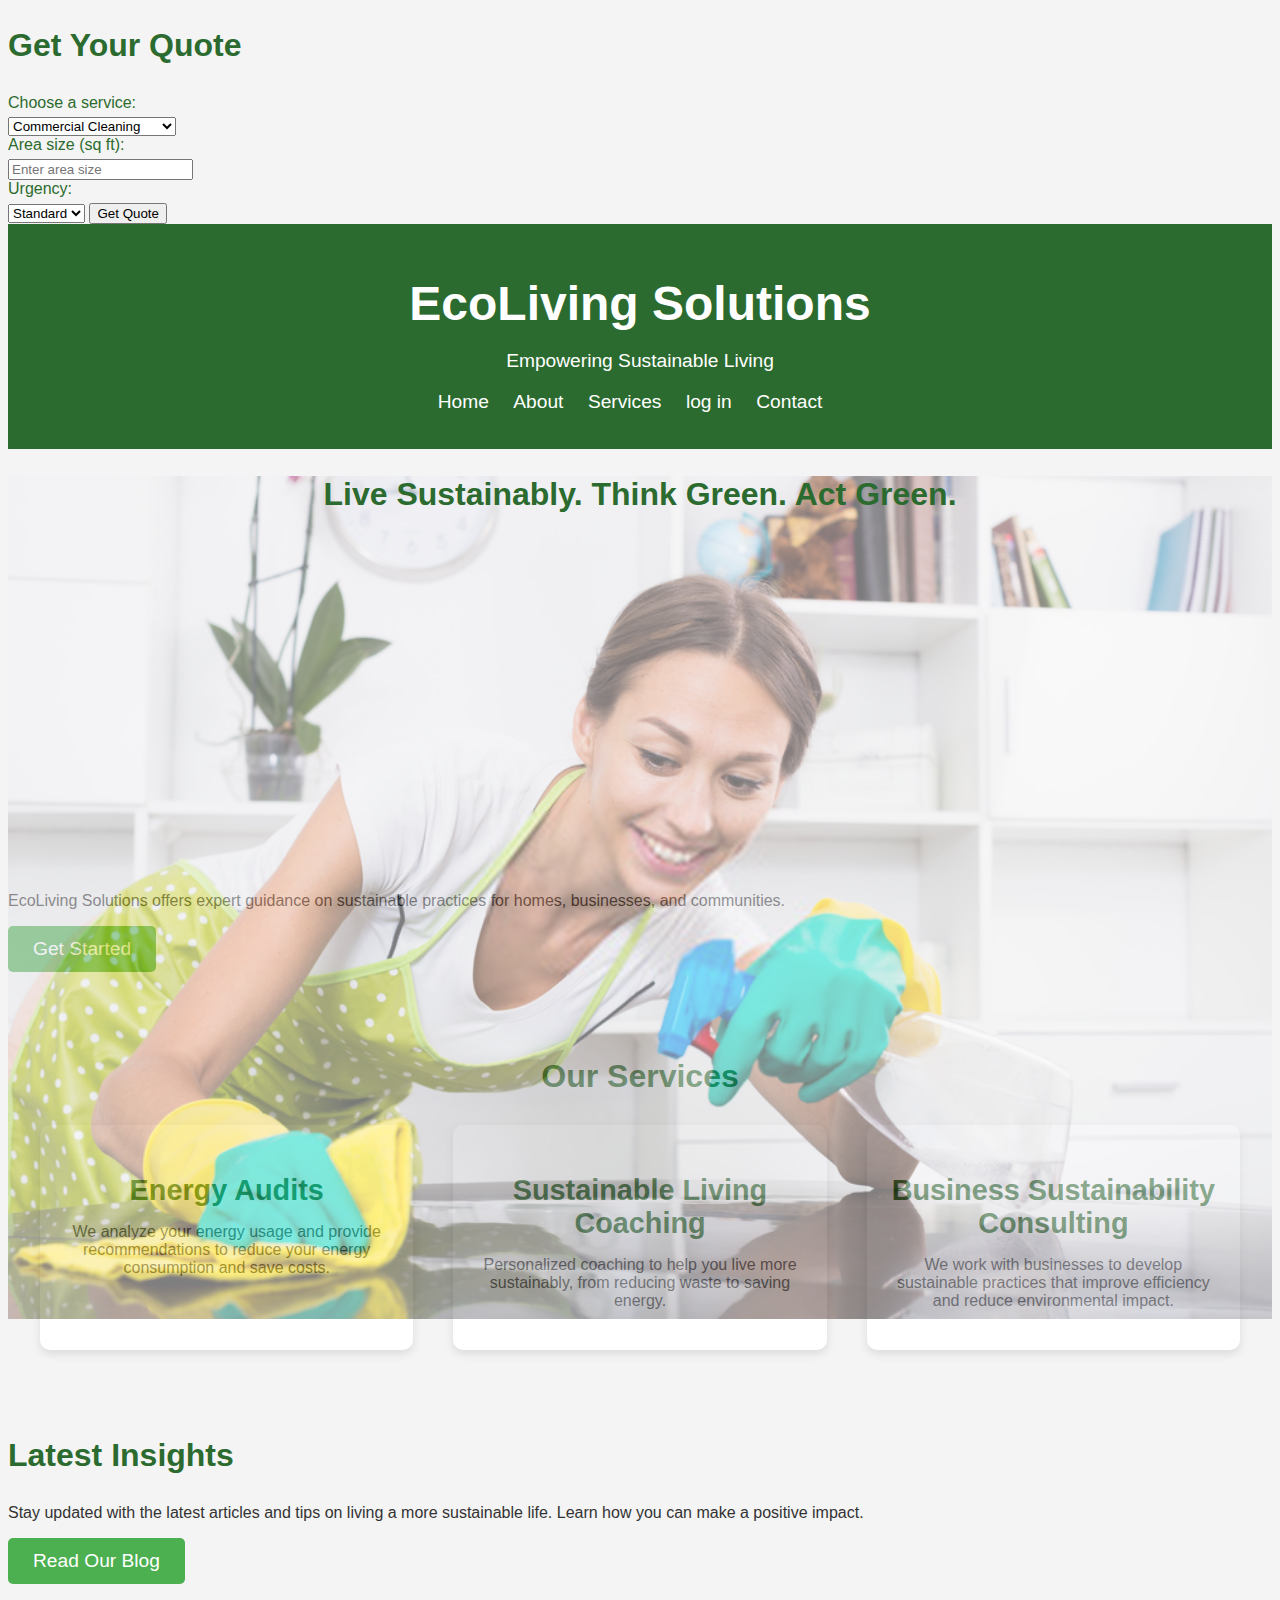
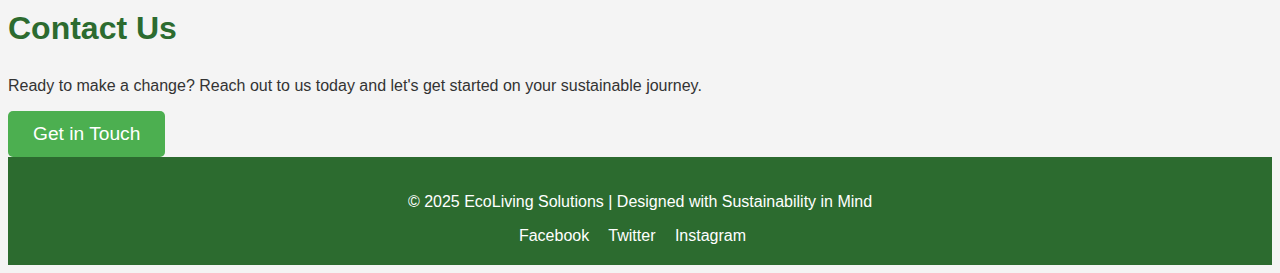
==== index.html @ 7728b341 "Update index.html" ====
<!DOCTYPE html>
<html lang="en">
<head>
  <meta charset="UTF-8">
  <meta name="viewport" content="width=device-width, initial-scale=1.0">
  <title>EcoLiving Solutions - Sustainable Living</title>
  <link rel="stylesheet" href="style.css">
  <!-- Add JavaScript here -->
  <script>
    function calculateQuote() {
      const serviceType = document.getElementById('serviceType').value;
      const areaSize = document.getElementById('areaSize').value;
      const urgency = document.getElementById('urgency').value;

      let basePrice = 0;
      let pricePerSqFt = 0;

      if (serviceType === 'cleaning') {
        pricePerSqFt = 0.25;
      } else if (serviceType === 'consulting') {
        pricePerSqFt = 0.50;
      } else if (serviceType === 'audit') {
        pricePerSqFt = 0.30;
      }

      let totalPrice = pricePerSqFt * areaSize;

      if (urgency === 'express') {
        totalPrice *= 1.25; // Extra cost for express service
      }

      const quoteMessage = `Your estimated price for ${serviceType} is $${totalPrice.toFixed(2)}.`;
      document.getElementById('quoteMessage').innerText = quoteMessage;
      document.getElementById('quoteResult').style.display = 'block';
    }
  </script>
</head>
<body>

  <section id="self-quote">
    <h2>Get Your Quote</h2>
    <form id="quoteForm">
      <label for="serviceType">Choose a service:</label>
      <select id="serviceType">
        <option value="cleaning">Commercial Cleaning</option>
        <option value="consulting">Sustainability Consulting</option>
        <option value="audit">Energy Audit</option>
      </select>
      
      <label for="areaSize">Area size (sq ft):</label>
      <input type="number" id="areaSize" placeholder="Enter area size" required>
      
      <label for="urgency">Urgency:</label>
      <select id="urgency">
        <option value="standard">Standard</option>
        <option value="express">Express</option>
      </select>

      <button type="button" onclick="calculateQuote()">Get Quote</button>
    </form>

    <div id="quoteResult" style="display: none;">
      <p id="quoteMessage"></p>
    </div>
  </section>

</body>
</html>

</head>
<body>
  <!-- Header Section with Navigation -->
  <header>
    <div class="logo">
      <h1>EcoLiving Solutions</h1>
      <p>Empowering Sustainable Living</p>
    </div> 
    <nav>
      <ul>
        <li><a href="index.html">Home</a></li>
        <li><a href="about.html">About</a></li> <!-- About page link -->
        <li><a href="services.html">Services</a></li>
        <li><a href="login.html">log in</a></li>
        <li><a href="contact.html">Contact</a></li>
      </ul>
    </nav>
  </header>

  <!-- Hero Section (Big Welcome Section) -->
  <section id="hero">
    <div class="hero-content">
      <h2>Live Sustainably. Think Green. Act Green.</h2> 
      <!-- Hero Image -->
  <img src="action.png" alt="Sustainable Living" class="hero-img">
</section>
      <p>EcoLiving Solutions offers expert guidance on sustainable practices for homes, businesses, and communities.</p>
      <a href="#contact" class="btn-primary">Get Started</a>
    </div>
  </section>

  <!-- Services Section -->
  <section id="services" class="section">
    <h2>Our Services</h2>
    <div class="services-grid">
      <div class="service-card">
        <h3>Energy Audits</h3>
        <p>We analyze your energy usage and provide recommendations to reduce your energy consumption and save costs.</p>
      </div>
      <div class="service-card">
        <h3>Sustainable Living Coaching</h3>
        <p>Personalized coaching to help you live more sustainably, from reducing waste to saving energy.</p>
      </div>
      <div class="service-card">
        <h3>Business Sustainability Consulting</h3>
        <p>We work with businesses to develop sustainable practices that improve efficiency and reduce environmental impact.</p>
      </div>
    </div>
  </section>

  <!-- Blog Section -->
  <section id="blog" class="section">
    <h2>Latest Insights</h2>
    <p>Stay updated with the latest articles and tips on living a more sustainable life. Learn how you can make a positive impact.</p>
    <a href="blog.html" class="btn-primary">Read Our Blog</a>
  </section>

  <!-- Contact Section -->
  <section id="contact" class="section">
    <h2>Contact Us</h2>
    <p>Ready to make a change? Reach out to us today and let's get started on your sustainable journey.</p>
    <a href="contact.html" class="btn-primary">Get in Touch</a>
  </section>

  <!-- Footer -->
  <footer>
    <p>&copy; 2025 EcoLiving Solutions | Designed with Sustainability in Mind</p>
    <div class="social-links">
      <a href="#">Facebook</a>
      <a href="#">Twitter</a>
      <a href="#">Instagram</a>
    </div>
  </footer>
</body>
</html>
---- style.css ----
/* General Styles */
body {
   font-family: Arial, sans-serif;
   background-color: #f4f4f4;
   color: #333;
}

h1, h2, h3 {
   color: black; /* Green color */
}

a {
   text-decoration: none;
   color: black;  /* Green color for links */
}

/* Header Section */
header {
   background-color: #2c6b2f; /* Green background for the header */
   color: white;  /* White color for text */
   padding: 20px;
   text-align: center;
}

header .logo h1 {
   font-size: 3rem;  /* Larger text size for company name */
   color: #ffffff;   /* Ensure the company name is white */
   margin-bottom: 10px;
}

header .logo p {
   font-size: 1.2rem;
   font-weight: 300;
   color: #ffffff;  /* White color for the tagline */
}

/* General Button Styles */
.btn-primary {
   display: inline-block;
   padding: 12px 25px;
   background-color: #4CAF50;  /* Bright green background */
   color: white;
   text-decoration: none;
   border-radius: 5px;
   font-size: 1.2rem;
   text-align: center;
   transition: background-color 0.3s ease;  /* Smooth transition for hover effect */
}

/* Hover Effect for Buttons */
.btn-primary:hover {
   background-color: #45a049; /* Slightly brighter green when hovered */
}

/* Navigation */
header nav ul {
   list-style: none;
   padding: 0;
   text-align: center;
}

header nav ul li {
   display: inline-block;
   margin-right: 20px;
}

header nav ul li a {
   color: white;  /* White color for links */
   font-size: 1.2rem;
   text-decoration: none;
}

header nav ul li a:hover {
   text-decoration: underline;
}

/* Footer */
footer {
   background-color: #2c6b2f;
   color: white;
   text-align: center;
   padding: 20px;
}

footer .social-links a {
   color: white;
   margin-right: 15px;
}

footer .social-links a:hover {
   text-decoration: underline;
}

/* General Styles for the Services Section */
#services {
   background-color: #f4f4f4;
   padding: 60px 20px;
   text-align: center;
}

.services-grid {
   display: grid;
   grid-template-columns: repeat(3, 1fr); /* 3 equal columns on desktop */
   gap: 40px; /* Increase space between the cards */
   max-width: 1200px; /* Optional: Limit the width of the grid */
   margin: 0 auto; /* Center the grid horizontally */
}

.service-card {
   background-color: white;
   padding: 20px;
   border-radius: 10px;
   box-shadow: 0 4px 10px rgba(0, 0, 0, 0.1);
   transition: transform 0.3s ease; /* Smooth hover transition */
}

/* Hover effect to lift the cards */
.service-card:hover {
   transform: translateY(-10px); /* Slight lift effect */
}

.service-card h3 {
   font-size: 1.8rem;
   color: #2c6b2f;
   margin-bottom: 10px;
}

.service-card p {
   font-size: 1rem;
   color: #555;
   margin-bottom: 20px;
}

.service-card a {
   display: inline-block;
   padding: 10px 20px;
   background-color: #4CAF50;
   color: white;
   text-decoration: none;
   border-radius: 5px;
}

.service-card a:hover {
   background-color: #45a049;
}

/* Responsive Styles for smaller screens */
@media (max-width: 768px) {
   .services-grid {
     grid-template-columns: 1fr 1fr; /* Use 2 columns on tablets */
   }
}

@media (max-width: 480px) {
   .services-grid {
     grid-template-columns: 1fr; /* Stack in 1 column on mobile */
   }
}


/* General Styles for Login Page */
#login {
   background-color: #f4f4f4;
   padding: 60px 20px;
   text-align: center;
}

.container {
   max-width: 600px;
   margin: 0 auto;
   background-color: white;
   padding: 30px;
   border-radius: 10px;
   box-shadow: 0 4px 10px rgba(0, 0, 0, 0.1);
}

h2 {
   font-size: 2rem;
   color: #2c6b2f;
   margin-bottom: 30px;
}

.form-group {
   margin-bottom: 20px;
   text-align: left;
}

label {
   font-size: 1rem;
   color: #2c6b2f;
   margin-bottom: 5px;
   display: block;
}

input[type="email"],
input[type="password"] {
   width: 100%;
   padding: 10px;
   font-size: 1rem;
   border: 1px solid #ccc;
   border-radius: 5px;
}

button[type="submit"] {
   background-color: #2c6b2f;
   color: white;
   padding: 12px 20px;
   font-size: 1rem;
   border: none;
   border-radius: 5px;
   cursor: pointer;
}

button[type="submit"]:hover {
   background-color: #1d4a1d;
}

.signup-link {
   margin-top: 20px;
}

.signup-link a {
   color: #2c6b2f;
   text-decoration: none;
}

.signup-link a:hover {
   text-decoration: underline;
}

/* Responsive Styles */
@media (max-width: 768px) {
   .container {
     padding: 20px;
   }
}

@media (max-width: 480px) {
   h2 {
     font-size: 1.5rem;
   }
}

#hero {
   position: relative;
   text-align: center;
   color: white;
   background-image: url('path_to_your_image.jpg'); /* Add the path to your image here */
   background-size: cover; /* Ensures the image covers the entire section */
   background-position: center center; /* Centers the image */
   background-repeat: no-repeat; /* Ensures the image does not repeat */
   height: 400px; /* Adjust height as needed */
   z-index: 1; /* Sends the background image to the back */
}

.hero-content {
   position: relative;
   z-index: 2; /* Ensures the text/content appears above the background image */
}

.hero-img {
   width: 100%;
   height: auto;
   position: absolute;
   top: 0;
   left: 0;
   z-index: -1; /* Keeps the image behind other content */
   opacity: 0.5; /* Slight opacity to give text a more readable contrast */
}
.business-image img {
  width: 100%;        /* Makes the image fill the width of its container */
  max-width: 800px;   /* Optional: limit the size */
  height: auto;       /* Maintains aspect ratio */
}
.business-gif img {
  width: 100%;        /* Makes the GIF fill the width of its container */
  max-width: 600px;   /* Optional: limit the width */
  height: auto;       /* Maintains the aspect ratio */
  display: block;     /* Removes any space below the GIF */
  margin: 20px 0;     /* Optional: adds space above and below the GIF */
}
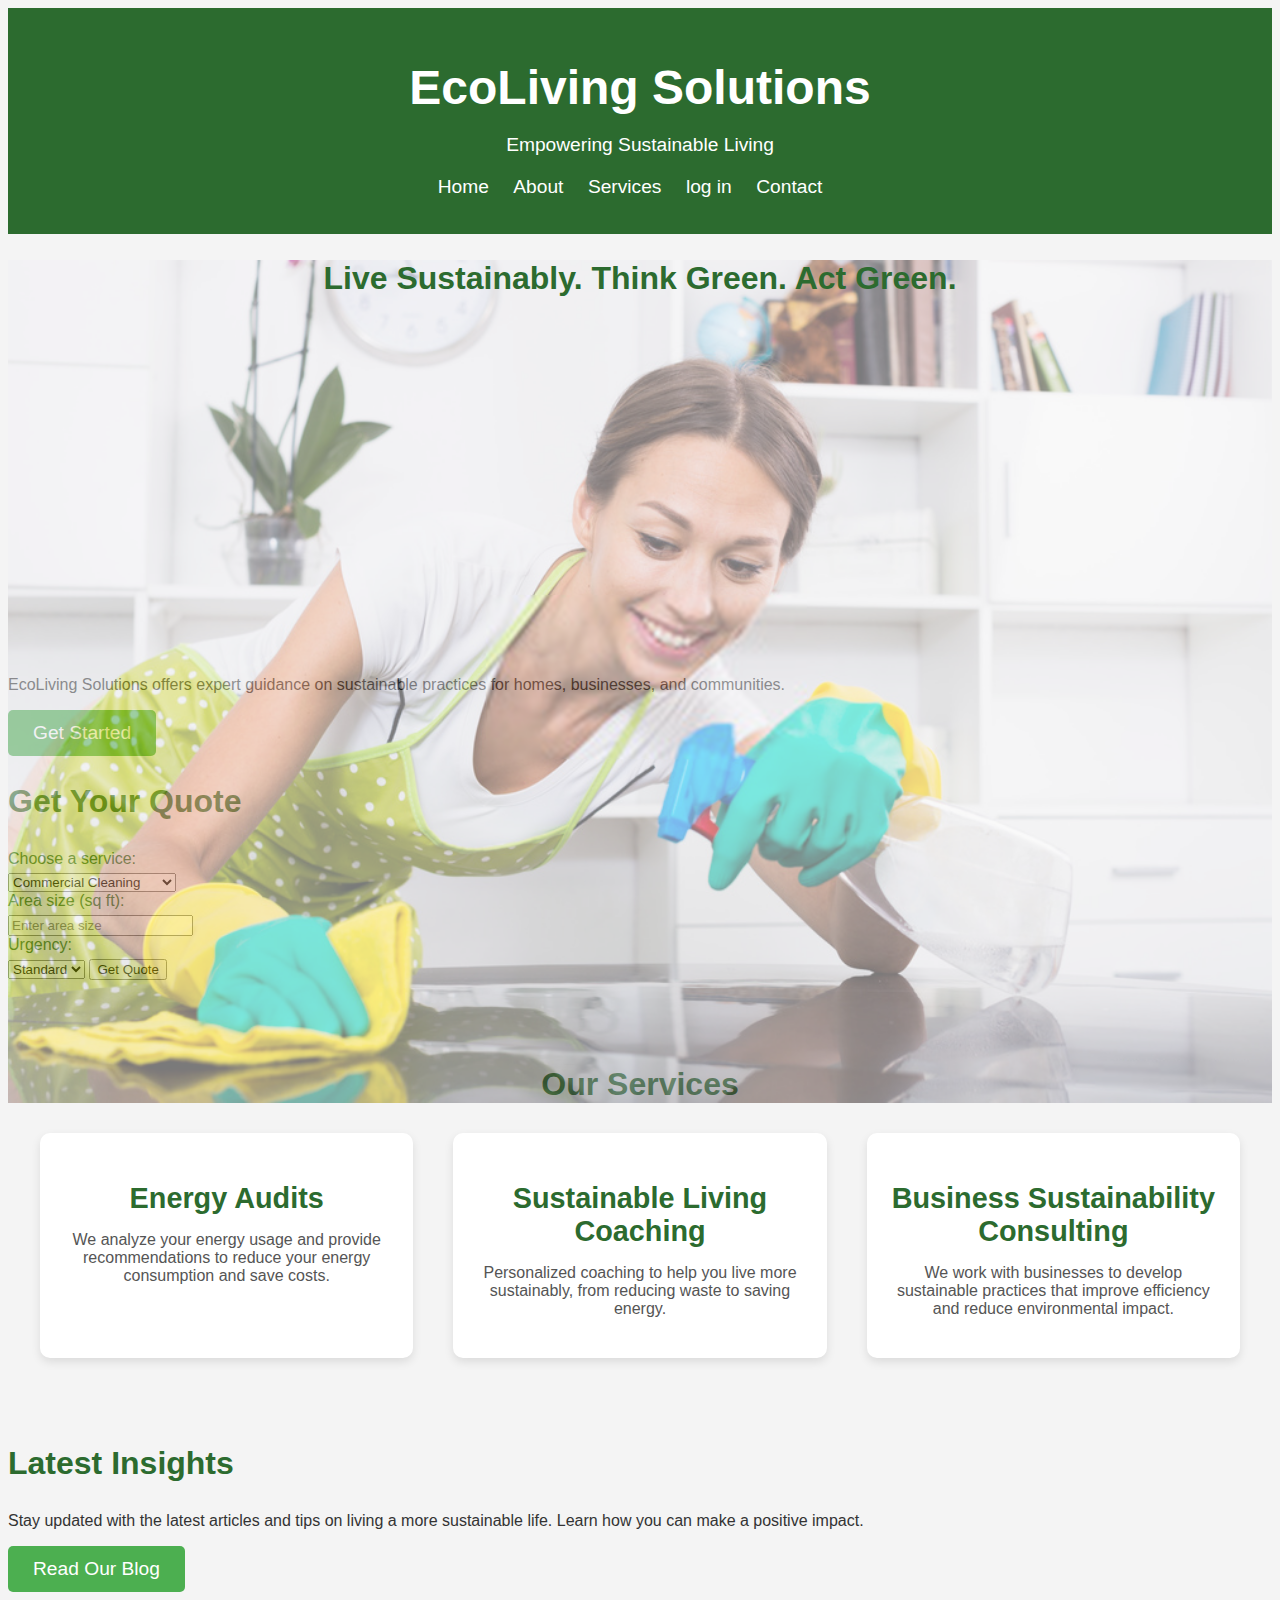
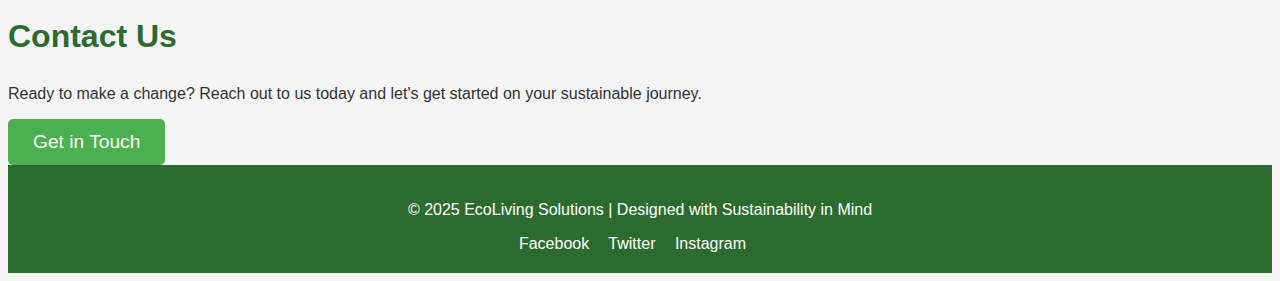
==== commit 9948ad62: "Update index.html" ====
--- a/index.html
+++ b/index.html
@@ -5,7 +5,38 @@
   <meta name="viewport" content="width=device-width, initial-scale=1.0">
   <title>EcoLiving Solutions - Sustainable Living</title>
   <link rel="stylesheet" href="style.css">
-  <!-- Add JavaScript here -->
+ 
+</head>
+<body>
+  <!-- Header Section with Navigation -->
+  <header>
+    <div class="logo">
+      <h1>EcoLiving Solutions</h1>
+      <p>Empowering Sustainable Living</p>
+    </div> 
+    <nav>
+      <ul>
+        <li><a href="index.html">Home</a></li>
+        <li><a href="about.html">About</a></li> <!-- About page link -->
+        <li><a href="services.html">Services</a></li>
+        <li><a href="login.html">log in</a></li>
+        <li><a href="contact.html">Contact</a></li>
+      </ul>
+    </nav>
+  </header>
+
+  <!-- Hero Section (Big Welcome Section) -->
+  <section id="hero">
+    <div class="hero-content">
+      <h2>Live Sustainably. Think Green. Act Green.</h2> 
+      <!-- Hero Image -->
+  <img src="action.png" alt="Sustainable Living" class="hero-img">
+</section>
+      <p>EcoLiving Solutions offers expert guidance on sustainable practices for homes, businesses, and communities.</p>
+      <a href="#contact" class="btn-primary">Get Started</a>
+    </div>
+  </section>
+ <!-- Add JavaScript here -->
   <script>
     function calculateQuote() {
       const serviceType = document.getElementById('serviceType').value;
@@ -66,38 +97,6 @@
 
 </body>
 </html>
-
-</head>
-<body>
-  <!-- Header Section with Navigation -->
-  <header>
-    <div class="logo">
-      <h1>EcoLiving Solutions</h1>
-      <p>Empowering Sustainable Living</p>
-    </div> 
-    <nav>
-      <ul>
-        <li><a href="index.html">Home</a></li>
-        <li><a href="about.html">About</a></li> <!-- About page link -->
-        <li><a href="services.html">Services</a></li>
-        <li><a href="login.html">log in</a></li>
-        <li><a href="contact.html">Contact</a></li>
-      </ul>
-    </nav>
-  </header>
-
-  <!-- Hero Section (Big Welcome Section) -->
-  <section id="hero">
-    <div class="hero-content">
-      <h2>Live Sustainably. Think Green. Act Green.</h2> 
-      <!-- Hero Image -->
-  <img src="action.png" alt="Sustainable Living" class="hero-img">
-</section>
-      <p>EcoLiving Solutions offers expert guidance on sustainable practices for homes, businesses, and communities.</p>
-      <a href="#contact" class="btn-primary">Get Started</a>
-    </div>
-  </section>
-
   <!-- Services Section -->
   <section id="services" class="section">
     <h2>Our Services</h2>
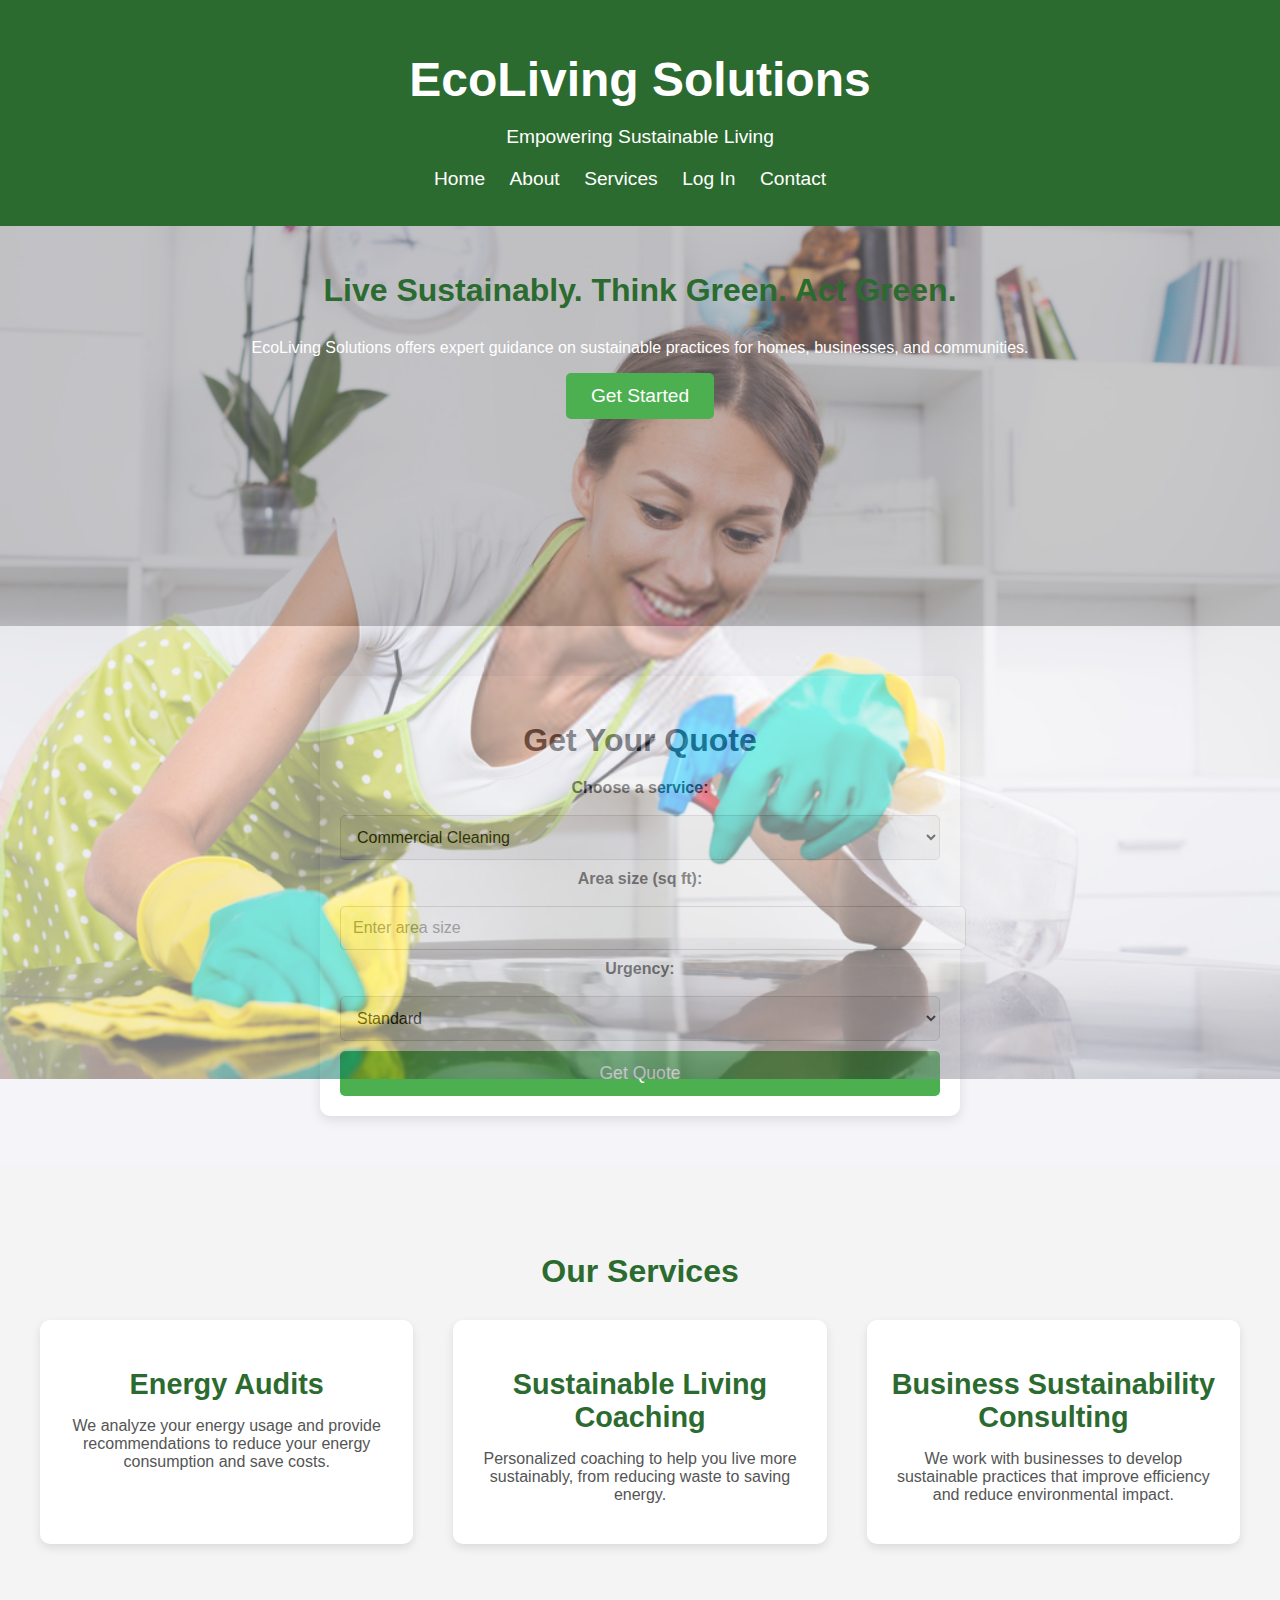
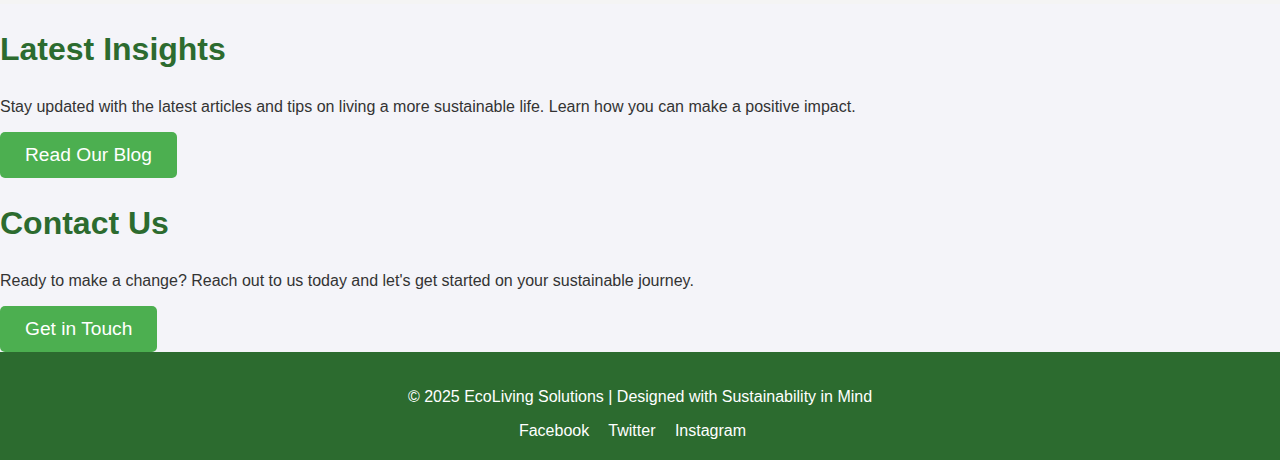
==== commit dce2e3e9: "Update index.html" ====
--- a/index.html
+++ b/index.html
@@ -5,38 +5,6 @@
   <meta name="viewport" content="width=device-width, initial-scale=1.0">
   <title>EcoLiving Solutions - Sustainable Living</title>
   <link rel="stylesheet" href="style.css">
- 
-</head>
-<body>
-  <!-- Header Section with Navigation -->
-  <header>
-    <div class="logo">
-      <h1>EcoLiving Solutions</h1>
-      <p>Empowering Sustainable Living</p>
-    </div> 
-    <nav>
-      <ul>
-        <li><a href="index.html">Home</a></li>
-        <li><a href="about.html">About</a></li> <!-- About page link -->
-        <li><a href="services.html">Services</a></li>
-        <li><a href="login.html">log in</a></li>
-        <li><a href="contact.html">Contact</a></li>
-      </ul>
-    </nav>
-  </header>
-
-  <!-- Hero Section (Big Welcome Section) -->
-  <section id="hero">
-    <div class="hero-content">
-      <h2>Live Sustainably. Think Green. Act Green.</h2> 
-      <!-- Hero Image -->
-  <img src="action.png" alt="Sustainable Living" class="hero-img">
-</section>
-      <p>EcoLiving Solutions offers expert guidance on sustainable practices for homes, businesses, and communities.</p>
-      <a href="#contact" class="btn-primary">Get Started</a>
-    </div>
-  </section>
- <!-- Add JavaScript here -->
   <script>
     function calculateQuote() {
       const serviceType = document.getElementById('serviceType').value;
@@ -67,7 +35,35 @@
   </script>
 </head>
 <body>
+  <!-- Header Section with Navigation -->
+  <header>
+    <div class="logo">
+      <h1>EcoLiving Solutions</h1>
+      <p>Empowering Sustainable Living</p>
+    </div>
+    <nav>
+      <ul>
+        <li><a href="index.html">Home</a></li>
+        <li><a href="about.html">About</a></li> <!-- About page link -->
+        <li><a href="services.html">Services</a></li>
+        <li><a href="login.html">Log In</a></li>
+        <li><a href="contact.html">Contact</a></li>
+      </ul>
+    </nav>
+  </header>
 
+  <!-- Hero Section (Big Welcome Section) -->
+  <section id="hero">
+    <div class="hero-content">
+      <h2>Live Sustainably. Think Green. Act Green.</h2>
+      <!-- Hero Image -->
+      <img src="action.png" alt="Sustainable Living" class="hero-img">
+      <p>EcoLiving Solutions offers expert guidance on sustainable practices for homes, businesses, and communities.</p>
+      <a href="#contact" class="btn-primary">Get Started</a>
+    </div>
+  </section>
+
+  <!-- Quote Form Section -->
   <section id="self-quote">
     <h2>Get Your Quote</h2>
     <form id="quoteForm">
@@ -95,8 +91,6 @@
     </div>
   </section>
 
-</body>
-</html>
   <!-- Services Section -->
   <section id="services" class="section">
     <h2>Our Services</h2>
--- a/style.css
+++ b/style.css
@@ -255,9 +255,22 @@
 
 .hero-content {
    position: relative;
-   z-index: 2; /* Ensures the text/content appears above the background image */
-}
-
+  z-index: 2; /* Ensures the text/content appears above the background image */
+ padding: 20px; /* Optional: Add padding to give space between text and the edges */
+}
+
+/* Optional: Add a background overlay to improve text visibility */
+#hero::after {
+   content: "";
+   position: absolute;
+   top: 0;
+   left: 0;
+   width: 100%;
+   height: 100%;
+   background-color: rgba(0, 0, 0, 0.4); /* Dark overlay with 40% opacity */
+   z-index: 1; /* Ensure overlay is behind the content but above the image */
+   
+}
 .hero-img {
    width: 100%;
    height: auto;
@@ -279,3 +292,143 @@
   display: block;     /* Removes any space below the GIF */
   margin: 20px 0;     /* Optional: adds space above and below the GIF */
 }
+/* General Styles */
+body {
+  font-family: Arial, sans-serif;
+  background-color: #f4f4f9; /* Light background color for the whole page */
+  margin: 0;
+  padding: 0;
+}
+
+#self-quote {
+  text-align: center;
+  margin: 50px auto;
+  padding: 20px;
+  max-width: 600px;
+  background-color: #ffffff; /* White background for the form */
+  border-radius: 10px;
+  box-shadow: 0 4px 12px rgba(0, 0, 0, 0.1); /* Soft shadow effect */
+}
+
+/* Heading */
+#self-quote h2 {
+  font-size: 2rem;
+  color: #333;
+  margin-bottom: 20px;
+}
+
+#self-quote p {
+  font-size: 1rem;
+  color: #666;
+  margin-bottom: 20px;
+}
+
+/* Form Styling */
+.quote-box {
+  background-color: #f9f9f9;
+  padding: 20px;
+  border-radius: 8px;
+  box-shadow: 0 0 10px rgba(0, 0, 0, 0.05);
+}
+
+label {
+  display: block;
+  margin-bottom: 8px;
+  font-weight: bold;
+  color: #333;
+}
+
+input, select {
+  width: 100%;
+  padding: 12px;
+  margin: 10px 0;
+  border: 1px solid #ccc;
+  border-radius: 5px;
+  font-size: 1rem;
+}
+
+input[type="number"] {
+  -moz-appearance: textfield; /* Hides the arrows in number input for better UI */
+}
+
+/* Button Styling */
+button {
+  padding: 12px 20px;
+  background-color: #4CAF50; /* Green background */
+  color: white;
+  font-size: 1.1rem;
+  border: none;
+  border-radius: 5px;
+  cursor: pointer;
+  width: 100%; /* Makes the button stretch the full width of the form */
+}
+
+button:hover {
+  background-color: #45a049; /* Darker green when hovered */
+}
+
+button:focus {
+  outline: none; /* Remove outline when the button is clicked */
+}
+
+/* Result Box */
+#quoteResult {
+  margin-top: 20px;
+  display: none; /* Hidden by default */
+  font-size: 1.2rem;
+  font-weight: bold;
+  color: #333;
+}
+
+#quoteMessage {
+  color: #4CAF50; /* Green color for the quote message */
+}
+/* General Review Section */
+#reviews {
+   padding: 50px;
+   background-color: #f9f9f9;
+   text-align: center;
+}
+
+#reviews h2 {
+   font-size: 2rem;
+   color: #333;
+   margin-bottom: 40px;
+}
+
+.review {
+   background-color: #fff;
+   padding: 20px;
+   margin: 20px 0;
+   border-radius: 8px;
+   box-shadow: 0 4px 10px rgba(0, 0, 0, 0.1);
+}
+
+.review-header {
+   display: flex;
+   justify-content: space-between;
+   align-items: center;
+}
+
+.reviewer-name {
+   font-weight: bold;
+   font-size: 1.1rem;
+   color: #333;
+}
+
+.star-rating {
+   display: inline-block;
+   color: #ffd700; /* Gold color for stars */
+}
+
+.star {
+   font-size: 1.5rem;
+   margin: 0 2px;
+}
+
+.review-text {
+   font-size: 1rem;
+   color: #555;
+   margin-top: 15px;
+   line-height: 1.5;
+}
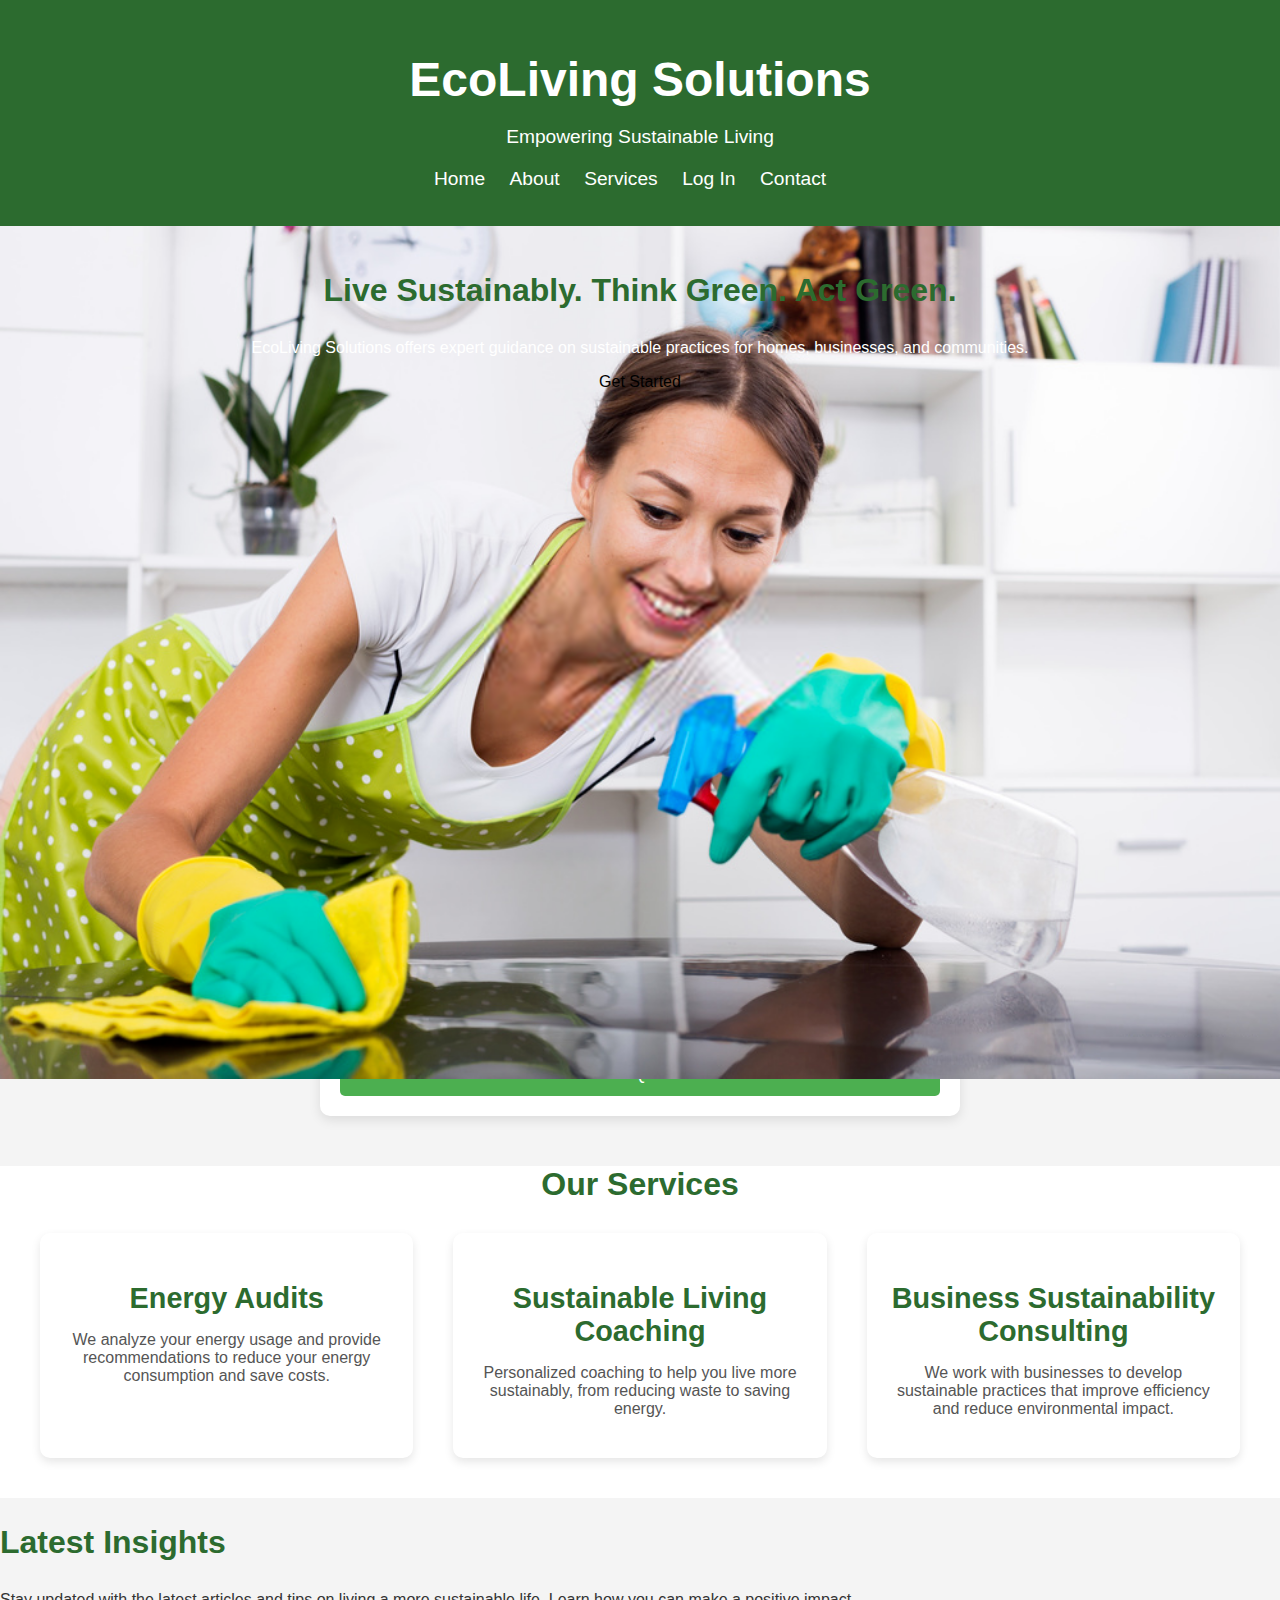
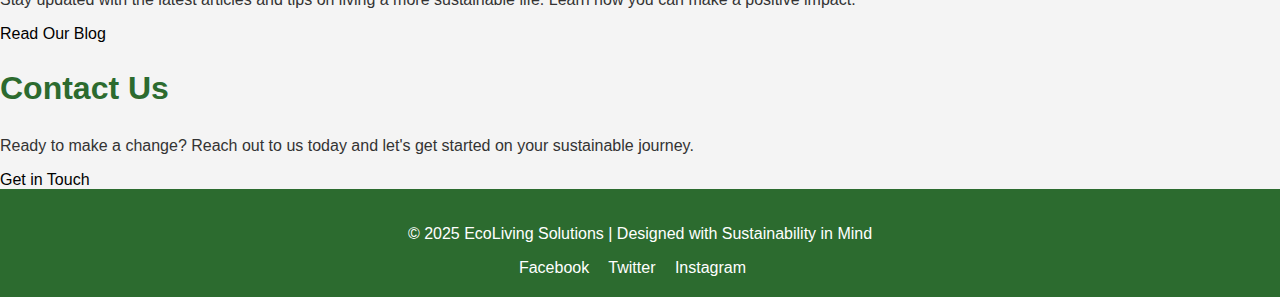
==== commit 8375991a: "Update index.html" ====
--- a/index.html
+++ b/index.html
@@ -59,9 +59,10 @@
       <!-- Hero Image -->
       <img src="action.png" alt="Sustainable Living" class="hero-img">
       <p>EcoLiving Solutions offers expert guidance on sustainable practices for homes, businesses, and communities.</p>
-      <a href="#contact" class="btn-primary">Get Started</a>
-    </div>
-  </section>
+       <!-- 'Get Started' button -->
+    <a href="services.html#self-quote" class="btn-primary">Get Started</a>  <!-- Link to services page with quote form -->
+  </div>
+</section>
 
   <!-- Quote Form Section -->
   <section id="self-quote">
--- a/style.css
+++ b/style.css
@@ -1,265 +1,83 @@
 /* General Styles */
 body {
-   font-family: Arial, sans-serif;
-   background-color: #f4f4f4;
-   color: #333;
+  font-family: Arial, sans-serif;
+  background-color: #f4f4f4;
+  color: #333;
+  margin: 0; /* Ensure no margin around the body */
+  padding: 0; /* Remove padding */
 }
 
 h1, h2, h3 {
-   color: black; /* Green color */
+  color: black;
 }
 
 a {
-   text-decoration: none;
-   color: black;  /* Green color for links */
+  text-decoration: none;
+  color: black;
 }
 
 /* Header Section */
 header {
-   background-color: #2c6b2f; /* Green background for the header */
-   color: white;  /* White color for text */
-   padding: 20px;
-   text-align: center;
+  background-color: #2c6b2f; 
+  color: white;
+  padding: 20px;
+  text-align: center;
+  margin-bottom: 0; /* Remove bottom margin */
 }
 
 header .logo h1 {
-   font-size: 3rem;  /* Larger text size for company name */
-   color: #ffffff;   /* Ensure the company name is white */
-   margin-bottom: 10px;
+  font-size: 3rem;
+  color: #ffffff;
+  margin-bottom: 10px;
 }
 
 header .logo p {
-   font-size: 1.2rem;
-   font-weight: 300;
-   color: #ffffff;  /* White color for the tagline */
-}
-
-/* General Button Styles */
-.btn-primary {
-   display: inline-block;
-   padding: 12px 25px;
-   background-color: #4CAF50;  /* Bright green background */
-   color: white;
-   text-decoration: none;
-   border-radius: 5px;
-   font-size: 1.2rem;
-   text-align: center;
-   transition: background-color 0.3s ease;  /* Smooth transition for hover effect */
-}
-
-/* Hover Effect for Buttons */
-.btn-primary:hover {
-   background-color: #45a049; /* Slightly brighter green when hovered */
-}
-
-/* Navigation */
+  font-size: 1.2rem;
+  font-weight: 300;
+  color: #ffffff;
+}
+
+/* Reset padding and margin */
 header nav ul {
-   list-style: none;
-   padding: 0;
-   text-align: center;
+  list-style: none;
+  padding: 0;
+  text-align: center;
 }
 
 header nav ul li {
-   display: inline-block;
-   margin-right: 20px;
+  display: inline-block;
+  margin-right: 20px;
 }
 
 header nav ul li a {
-   color: white;  /* White color for links */
-   font-size: 1.2rem;
-   text-decoration: none;
+  color: white;
+  font-size: 1.2rem;
+  text-decoration: none;
 }
 
 header nav ul li a:hover {
-   text-decoration: underline;
-}
-
-/* Footer */
-footer {
-   background-color: #2c6b2f;
-   color: white;
-   text-align: center;
-   padding: 20px;
-}
-
-footer .social-links a {
-   color: white;
-   margin-right: 15px;
-}
-
-footer .social-links a:hover {
-   text-decoration: underline;
-}
-
-/* General Styles for the Services Section */
-#services {
-   background-color: #f4f4f4;
-   padding: 60px 20px;
-   text-align: center;
-}
-
-.services-grid {
-   display: grid;
-   grid-template-columns: repeat(3, 1fr); /* 3 equal columns on desktop */
-   gap: 40px; /* Increase space between the cards */
-   max-width: 1200px; /* Optional: Limit the width of the grid */
-   margin: 0 auto; /* Center the grid horizontally */
-}
-
-.service-card {
-   background-color: white;
-   padding: 20px;
-   border-radius: 10px;
-   box-shadow: 0 4px 10px rgba(0, 0, 0, 0.1);
-   transition: transform 0.3s ease; /* Smooth hover transition */
-}
-
-/* Hover effect to lift the cards */
-.service-card:hover {
-   transform: translateY(-10px); /* Slight lift effect */
-}
-
-.service-card h3 {
-   font-size: 1.8rem;
-   color: #2c6b2f;
-   margin-bottom: 10px;
-}
-
-.service-card p {
-   font-size: 1rem;
-   color: #555;
-   margin-bottom: 20px;
-}
-
-.service-card a {
-   display: inline-block;
-   padding: 10px 20px;
-   background-color: #4CAF50;
-   color: white;
-   text-decoration: none;
-   border-radius: 5px;
-}
-
-.service-card a:hover {
-   background-color: #45a049;
-}
-
-/* Responsive Styles for smaller screens */
-@media (max-width: 768px) {
-   .services-grid {
-     grid-template-columns: 1fr 1fr; /* Use 2 columns on tablets */
-   }
-}
-
-@media (max-width: 480px) {
-   .services-grid {
-     grid-template-columns: 1fr; /* Stack in 1 column on mobile */
-   }
-}
-
-
-/* General Styles for Login Page */
-#login {
-   background-color: #f4f4f4;
-   padding: 60px 20px;
-   text-align: center;
-}
-
-.container {
-   max-width: 600px;
-   margin: 0 auto;
-   background-color: white;
-   padding: 30px;
-   border-radius: 10px;
-   box-shadow: 0 4px 10px rgba(0, 0, 0, 0.1);
-}
-
-h2 {
-   font-size: 2rem;
-   color: #2c6b2f;
-   margin-bottom: 30px;
-}
-
-.form-group {
-   margin-bottom: 20px;
-   text-align: left;
-}
-
-label {
-   font-size: 1rem;
-   color: #2c6b2f;
-   margin-bottom: 5px;
-   display: block;
-}
-
-input[type="email"],
-input[type="password"] {
-   width: 100%;
-   padding: 10px;
-   font-size: 1rem;
-   border: 1px solid #ccc;
-   border-radius: 5px;
-}
-
-button[type="submit"] {
-   background-color: #2c6b2f;
-   color: white;
-   padding: 12px 20px;
-   font-size: 1rem;
-   border: none;
-   border-radius: 5px;
-   cursor: pointer;
-}
-
-button[type="submit"]:hover {
-   background-color: #1d4a1d;
-}
-
-.signup-link {
-   margin-top: 20px;
-}
-
-.signup-link a {
-   color: #2c6b2f;
-   text-decoration: none;
-}
-
-.signup-link a:hover {
-   text-decoration: underline;
-}
-
-/* Responsive Styles */
-@media (max-width: 768px) {
-   .container {
-     padding: 20px;
-   }
-}
-
-@media (max-width: 480px) {
-   h2 {
-     font-size: 1.5rem;
-   }
-}
-
+  text-decoration: underline;
+}
+
+/* Hero Section */
 #hero {
-   position: relative;
-   text-align: center;
-   color: white;
-   background-image: url('path_to_your_image.jpg'); /* Add the path to your image here */
-   background-size: cover; /* Ensures the image covers the entire section */
-   background-position: center center; /* Centers the image */
-   background-repeat: no-repeat; /* Ensures the image does not repeat */
-   height: 400px; /* Adjust height as needed */
-   z-index: 1; /* Sends the background image to the back */
+  position: relative;
+  text-align: center;
+  color: white;
+  background-size: cover;
+  background-position: center center;
+  background-repeat: no-repeat;
+  height: 400px;
+  z-index: 1;
+  margin-bottom: 0; /* Remove bottom margin */
 }
 
 .hero-content {
-   position: relative;
-  z-index: 2; /* Ensures the text/content appears above the background image */
- padding: 20px; /* Optional: Add padding to give space between text and the edges */
-}
-
-/* Optional: Add a background overlay to improve text visibility */
+  position: relative;
+  z-index: 2;
+  padding: 20px;
+} 
+
 #hero::after {
    content: "";
    position: absolute;
@@ -267,50 +85,213 @@
    left: 0;
    width: 100%;
    height: 100%;
-   background-color: rgba(0, 0, 0, 0.4); /* Dark overlay with 40% opacity */
-   z-index: 1; /* Ensure overlay is behind the content but above the image */
-   
-}
+   background-color: rgba(0, 0, 0, 0);
+   z-index: 1;
+ }
+ 
 .hero-img {
-   width: 100%;
-   height: auto;
-   position: absolute;
-   top: 0;
-   left: 0;
-   z-index: -1; /* Keeps the image behind other content */
-   opacity: 0.5; /* Slight opacity to give text a more readable contrast */
-}
+  width: 100%;
+  height: auto; /* Ensure the image fully covers the hero section */
+  object-fit: cover; /* Make sure the image covers the area without distorting */
+  position: absolute;
+  top: 0;
+  left: 0;
+  z-index: -1; /* Place the image behind the content */
+  opacity: 1; /* Adjust opacity as needed */
+}
+
 .business-image img {
-  width: 100%;        /* Makes the image fill the width of its container */
-  max-width: 800px;   /* Optional: limit the size */
-  height: auto;       /* Maintains aspect ratio */
-}
+  width: 100%;
+  max-width: 800px;
+  height: auto;
+}
+
 .business-gif img {
-  width: 100%;        /* Makes the GIF fill the width of its container */
-  max-width: 600px;   /* Optional: limit the width */
-  height: auto;       /* Maintains the aspect ratio */
-  display: block;     /* Removes any space below the GIF */
-  margin: 20px 0;     /* Optional: adds space above and below the GIF */
-}
-/* General Styles */
-body {
-  font-family: Arial, sans-serif;
-  background-color: #f4f4f9; /* Light background color for the whole page */
+  width: 100%;
+  max-width: 600px;
+  height: auto;
+  display: block;
+  margin: 20px 0;
+}
+
+/* General Styles for the Services Section */
+#services {
+  background-color: #fff;
+  padding: 40px 20px;
+  text-align: center;
+  margin-top: 0; /* Remove space above services section */
+  padding-top: 0; /* Remove unnecessary padding */
+}
+
+.services-grid {
+  display: grid;
+  grid-template-columns: repeat(3, 1fr);
+  gap: 40px;
+  max-width: 1200px;
+  margin: 0 auto;
+}
+
+.service-card {
+  background-color: white;
+  padding: 20px;
+  border-radius: 10px;
+  box-shadow: 0 4px 10px rgba(0, 0, 0, 0.1);
+  transition: transform 0.3s ease;
+}
+
+.service-card:hover {
+  transform: translateY(-10px);
+}
+
+.service-card h3 {
+  font-size: 1.8rem;
+  color: #2c6b2f;
+  margin-bottom: 10px;
+}
+
+.service-card p {
+  font-size: 1rem;
+  color: #555;
+  margin-bottom: 20px;
+}
+
+.service-card a {
+  display: inline-block;
+  padding: 10px 20px;
+  background-color: #4CAF50;
+  color: white;
+  text-decoration: none;
+  border-radius: 5px;
+}
+
+.service-card a:hover {
+  background-color: #45a049;
+}
+
+/* Responsive Styles */
+@media (max-width: 768px) {
+  .services-grid {
+    grid-template-columns: 1fr 1fr;
+  }
+}
+
+@media (max-width: 480px) {
+  .services-grid {
+    grid-template-columns: 1fr;
+  }
+}
+
+/* Reset Margin for Section and Hero */
+#services, #hero {
+  margin-top: 0; /* Remove space above these sections */
+  padding-top: 0; /* Remove unnecessary top padding */
+}
+
+/* Fixing any padding/margin issues in section tags */
+section {
   margin: 0;
   padding: 0;
 }
 
+/* Ensure no additional space between footer and content */
+footer {
+  background-color: #2c6b2f;
+  color: white;
+  text-align: center;
+  padding: 20px;
+  margin-top: 0; /* Remove space above the footer */
+}
+
+footer .social-links a {
+  color: white;
+  margin-right: 15px;
+}
+
+footer .social-links a:hover {
+  text-decoration: underline;
+}
+
+/* Additional styles for forms, login, etc. */
+#login {
+  background-color: #f4f4f4;
+  padding: 60px 20px;
+  text-align: center;
+}
+
+.container {
+  max-width: 600px;
+  margin: 0 auto;
+  background-color: white;
+  padding: 30px;
+  border-radius: 10px;
+  box-shadow: 0 4px 10px rgba(0, 0, 0, 0.1);
+}
+
+h2 {
+  font-size: 2rem;
+  color: #2c6b2f;
+  margin-bottom: 30px;
+}
+
+.form-group {
+  margin-bottom: 20px;
+  text-align: left;
+}
+
+label {
+  font-size: 1rem;
+  color: #2c6b2f;
+  margin-bottom: 5px;
+  display: block;
+}
+
+input[type="email"],
+input[type="password"] {
+  width: 100%;
+  padding: 10px;
+  font-size: 1rem;
+  border: 1px solid #ccc;
+  border-radius: 5px;
+}
+
+button[type="submit"] {
+  background-color: #2c6b2f;
+  color: white;
+  padding: 12px 20px;
+  font-size: 1rem;
+  border: none;
+  border-radius: 5px;
+  cursor: pointer;
+}
+
+button[type="submit"]:hover {
+  background-color: #1d4a1d;
+}
+
+.signup-link {
+  margin-top: 20px;
+}
+
+.signup-link a {
+  color: #2c6b2f;
+  text-decoration: none;
+}
+
+.signup-link a:hover {
+  text-decoration: underline;
+}
+
+/* Reset any spacing on the quote form */
 #self-quote {
   text-align: center;
   margin: 50px auto;
   padding: 20px;
   max-width: 600px;
-  background-color: #ffffff; /* White background for the form */
+  background-color: #ffffff;
   border-radius: 10px;
-  box-shadow: 0 4px 12px rgba(0, 0, 0, 0.1); /* Soft shadow effect */
-}
-
-/* Heading */
+  box-shadow: 0 4px 12px rgba(0, 0, 0, 0.1);
+}
+
 #self-quote h2 {
   font-size: 2rem;
   color: #333;
@@ -323,7 +304,6 @@
   margin-bottom: 20px;
 }
 
-/* Form Styling */
 .quote-box {
   background-color: #f9f9f9;
   padding: 20px;
@@ -348,87 +328,85 @@
 }
 
 input[type="number"] {
-  -moz-appearance: textfield; /* Hides the arrows in number input for better UI */
-}
-
-/* Button Styling */
+  -moz-appearance: textfield;
+}
+
 button {
   padding: 12px 20px;
-  background-color: #4CAF50; /* Green background */
+  background-color: #4CAF50;
   color: white;
   font-size: 1.1rem;
   border: none;
   border-radius: 5px;
   cursor: pointer;
-  width: 100%; /* Makes the button stretch the full width of the form */
+  width: 100%;
 }
 
 button:hover {
-  background-color: #45a049; /* Darker green when hovered */
+  background-color: #45a049;
 }
 
 button:focus {
-  outline: none; /* Remove outline when the button is clicked */
-}
-
-/* Result Box */
+  outline: none;
+}
+
 #quoteResult {
   margin-top: 20px;
-  display: none; /* Hidden by default */
+  display: none;
   font-size: 1.2rem;
   font-weight: bold;
   color: #333;
 }
 
 #quoteMessage {
-  color: #4CAF50; /* Green color for the quote message */
-}
-/* General Review Section */
+  color: #4CAF50;
+}
+
 #reviews {
-   padding: 50px;
-   background-color: #f9f9f9;
-   text-align: center;
+  padding: 50px;
+  background-color: #f9f9f9;
+  text-align: center;
 }
 
 #reviews h2 {
-   font-size: 2rem;
-   color: #333;
-   margin-bottom: 40px;
+  font-size: 2rem;
+  color: #333;
+  margin-bottom: 40px;
 }
 
 .review {
-   background-color: #fff;
-   padding: 20px;
-   margin: 20px 0;
-   border-radius: 8px;
-   box-shadow: 0 4px 10px rgba(0, 0, 0, 0.1);
+  background-color: #fff;
+  padding: 20px;
+  margin: 20px 0;
+  border-radius: 8px;
+  box-shadow: 0 4px 10px rgba(0, 0, 0, 0.1);
 }
 
 .review-header {
-   display: flex;
-   justify-content: space-between;
-   align-items: center;
+  display: flex;
+  justify-content: space-between;
+  align-items: center;
 }
 
 .reviewer-name {
-   font-weight: bold;
-   font-size: 1.1rem;
-   color: #333;
+  font-weight: bold;
+  font-size: 1.1rem;
+  color: #333;
 }
 
 .star-rating {
-   display: inline-block;
-   color: #ffd700; /* Gold color for stars */
+  display: inline-block;
+  color: #ffd700;
 }
 
 .star {
-   font-size: 1.5rem;
-   margin: 0 2px;
+  font-size: 1.5rem;
+  margin: 0 2px;
 }
 
 .review-text {
-   font-size: 1rem;
-   color: #555;
-   margin-top: 15px;
-   line-height: 1.5;
-}
+  font-size: 1rem;
+  color: #555;
+  margin-top: 15px;
+  line-height: 1.5;
+}
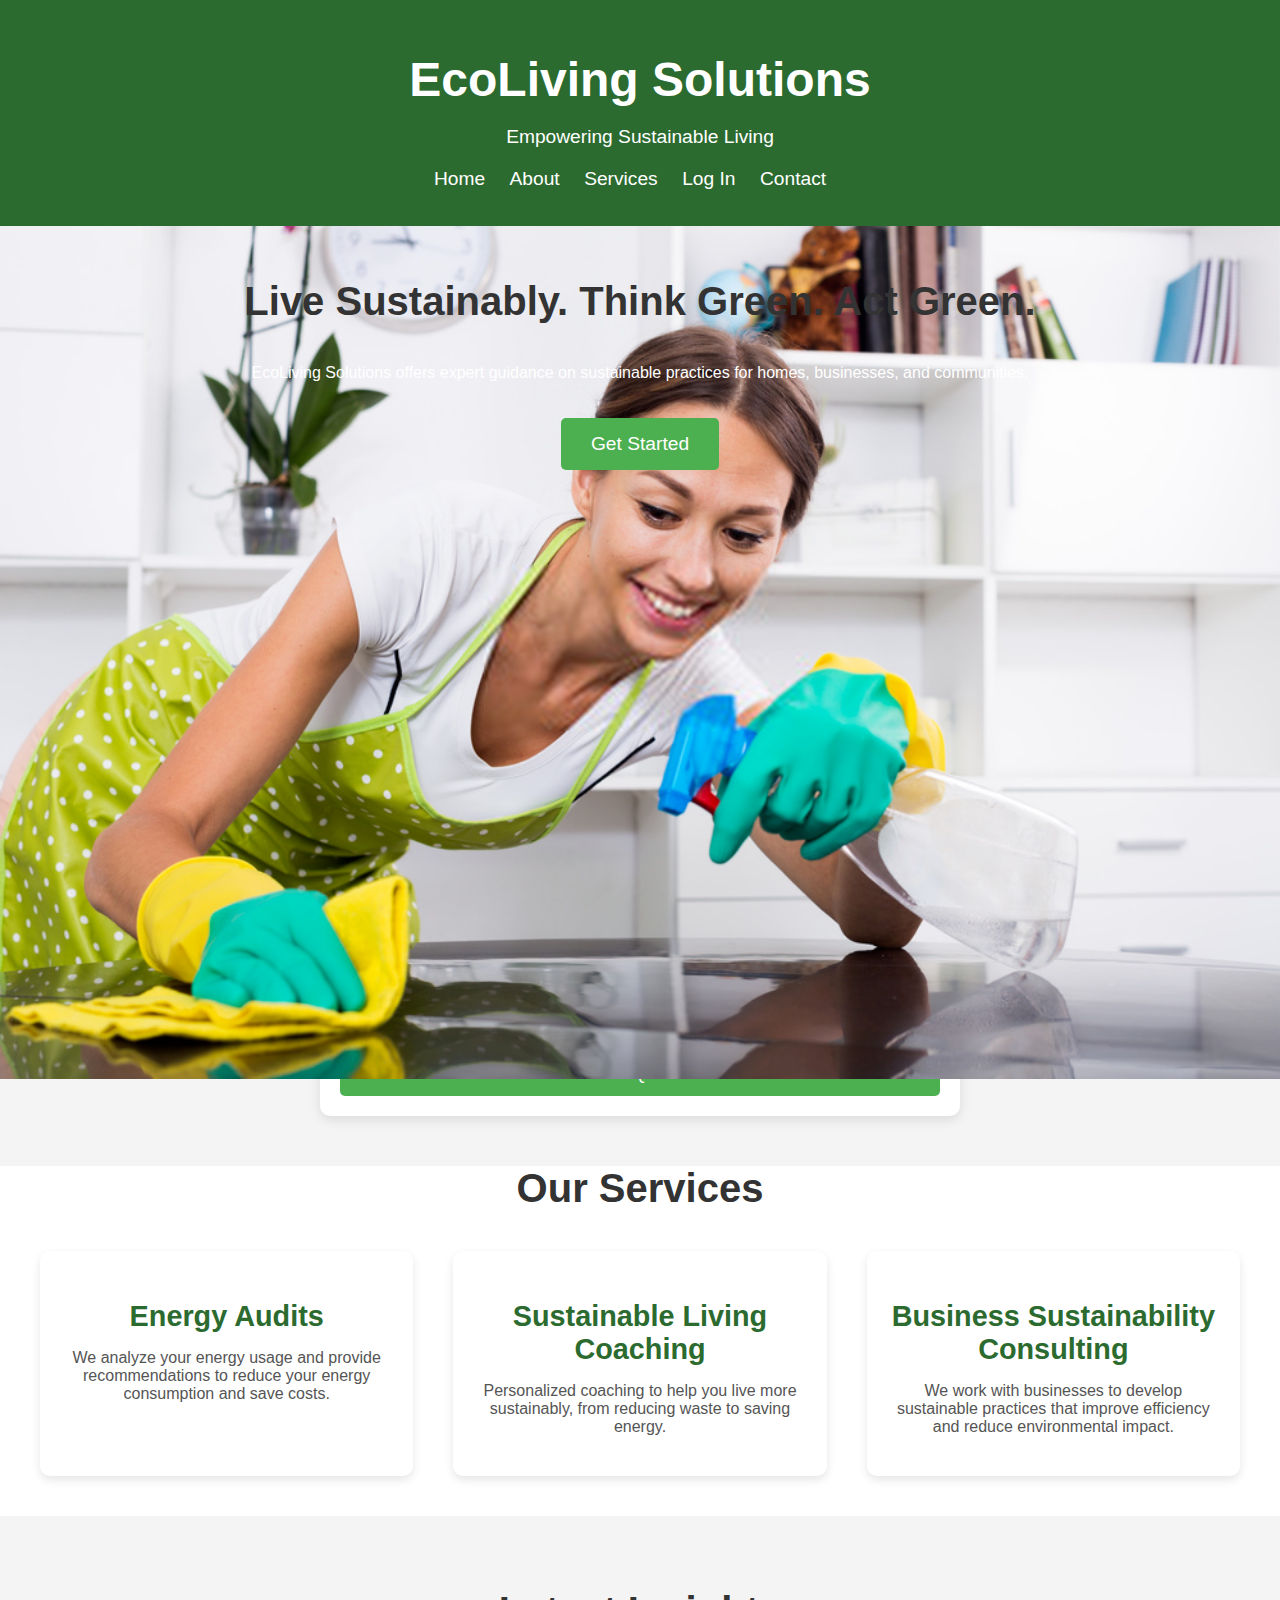
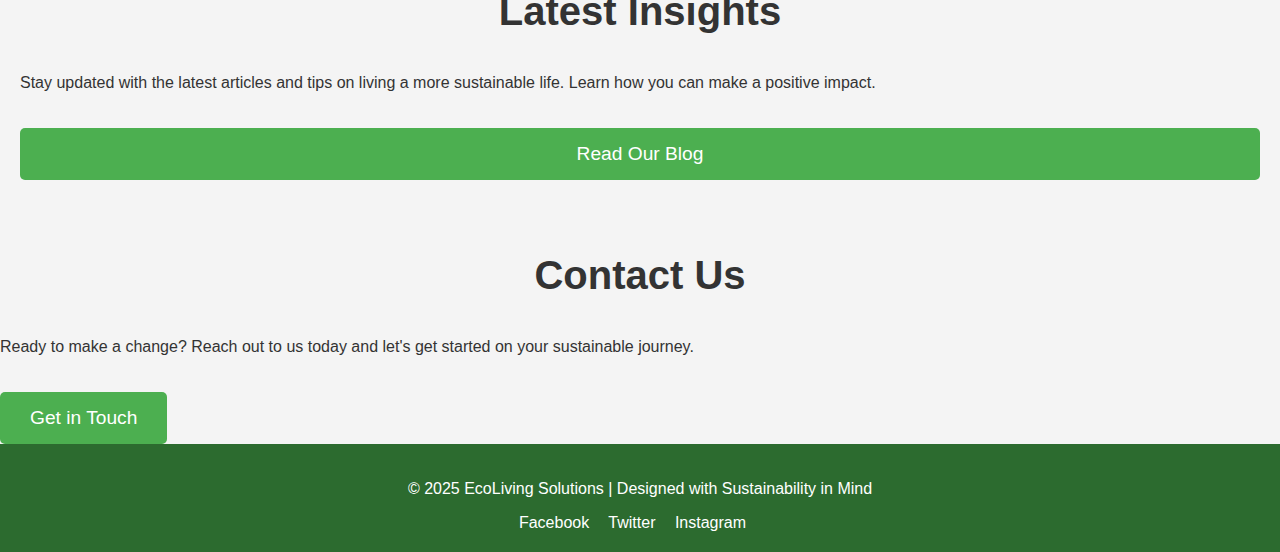
==== commit 5896de56: "Update index.html" ====
--- a/index.html
+++ b/index.html
@@ -115,8 +115,10 @@
   <section id="blog" class="section">
     <h2>Latest Insights</h2>
     <p>Stay updated with the latest articles and tips on living a more sustainable life. Learn how you can make a positive impact.</p>
-    <a href="blog.html" class="btn-primary">Read Our Blog</a>
-  </section>
+<a href="blog.html">
+    <button class="btn-primary">Read Our Blog</button>
+  </a>
+</section>
 
   <!-- Contact Section -->
   <section id="contact" class="section">
--- a/style.css
+++ b/style.css
@@ -410,3 +410,100 @@
   margin-top: 15px;
   line-height: 1.5;
 }
+/* Button Styling */
+.btn-primary {
+  padding: 15px 30px;
+  background-color: #4CAF50;
+  color: white;
+  text-decoration: none;
+  font-size: 1.2rem;
+  border-radius: 5px;
+  text-align: center;
+  display: inline-block;
+  transition: background-color 0.3s ease, transform 0.3s ease;
+  margin-top: 20px; /* Adjust margin for spacing */
+}
+
+.btn-primary:hover {
+  background-color: #45a049;
+  transform: translateY(-5px);
+}
+
+.btn-primary:focus {
+  outline: none;
+}
+/* General Styles for the Blog Section */
+#blog {
+  background-color: #f4f4f4;
+  padding: 40px 20px;
+}
+
+.container {
+  max-width: 1200px;
+  margin: 0 auto;
+  padding: 20px;
+}
+
+h2 {
+  font-size: 2.5rem;
+  color: #333;
+  text-align: center;
+  margin-bottom: 40px;
+}
+
+.blog-posts {
+  display: grid;
+  grid-template-columns: repeat(3, 1fr);
+  gap: 40px;
+}
+
+.blog-post {
+  background-color: #fff;
+  padding: 20px;
+  border-radius: 8px;
+  box-shadow: 0 4px 12px rgba(0, 0, 0, 0.1);
+}
+
+.blog-post h3 {
+  font-size: 1.8rem;
+  color: #2c6b2f;
+  margin-bottom: 10px;
+}
+
+.blog-post .post-date {
+  font-size: 1rem;
+  color: #888;
+  margin-bottom: 15px;
+}
+
+.blog-post .post-excerpt {
+  font-size: 1.1rem;
+  color: #555;
+  margin-bottom: 20px;
+}
+
+.blog-post .read-more {
+  display: inline-block;
+  background-color: #4CAF50;
+  color: white;
+  padding: 10px 20px;
+  border-radius: 5px;
+  text-decoration: none;
+}
+
+.blog-post .read-more:hover {
+  background-color: #45a049;
+}
+
+/* Responsive Design */
+@media (max-width: 768px) {
+  .blog-posts {
+    grid-template-columns: 1fr 1fr;
+  }
+}
+
+@media (max-width: 480px) {
+  .blog-posts {
+    grid-template-columns: 1fr;
+  }
+}
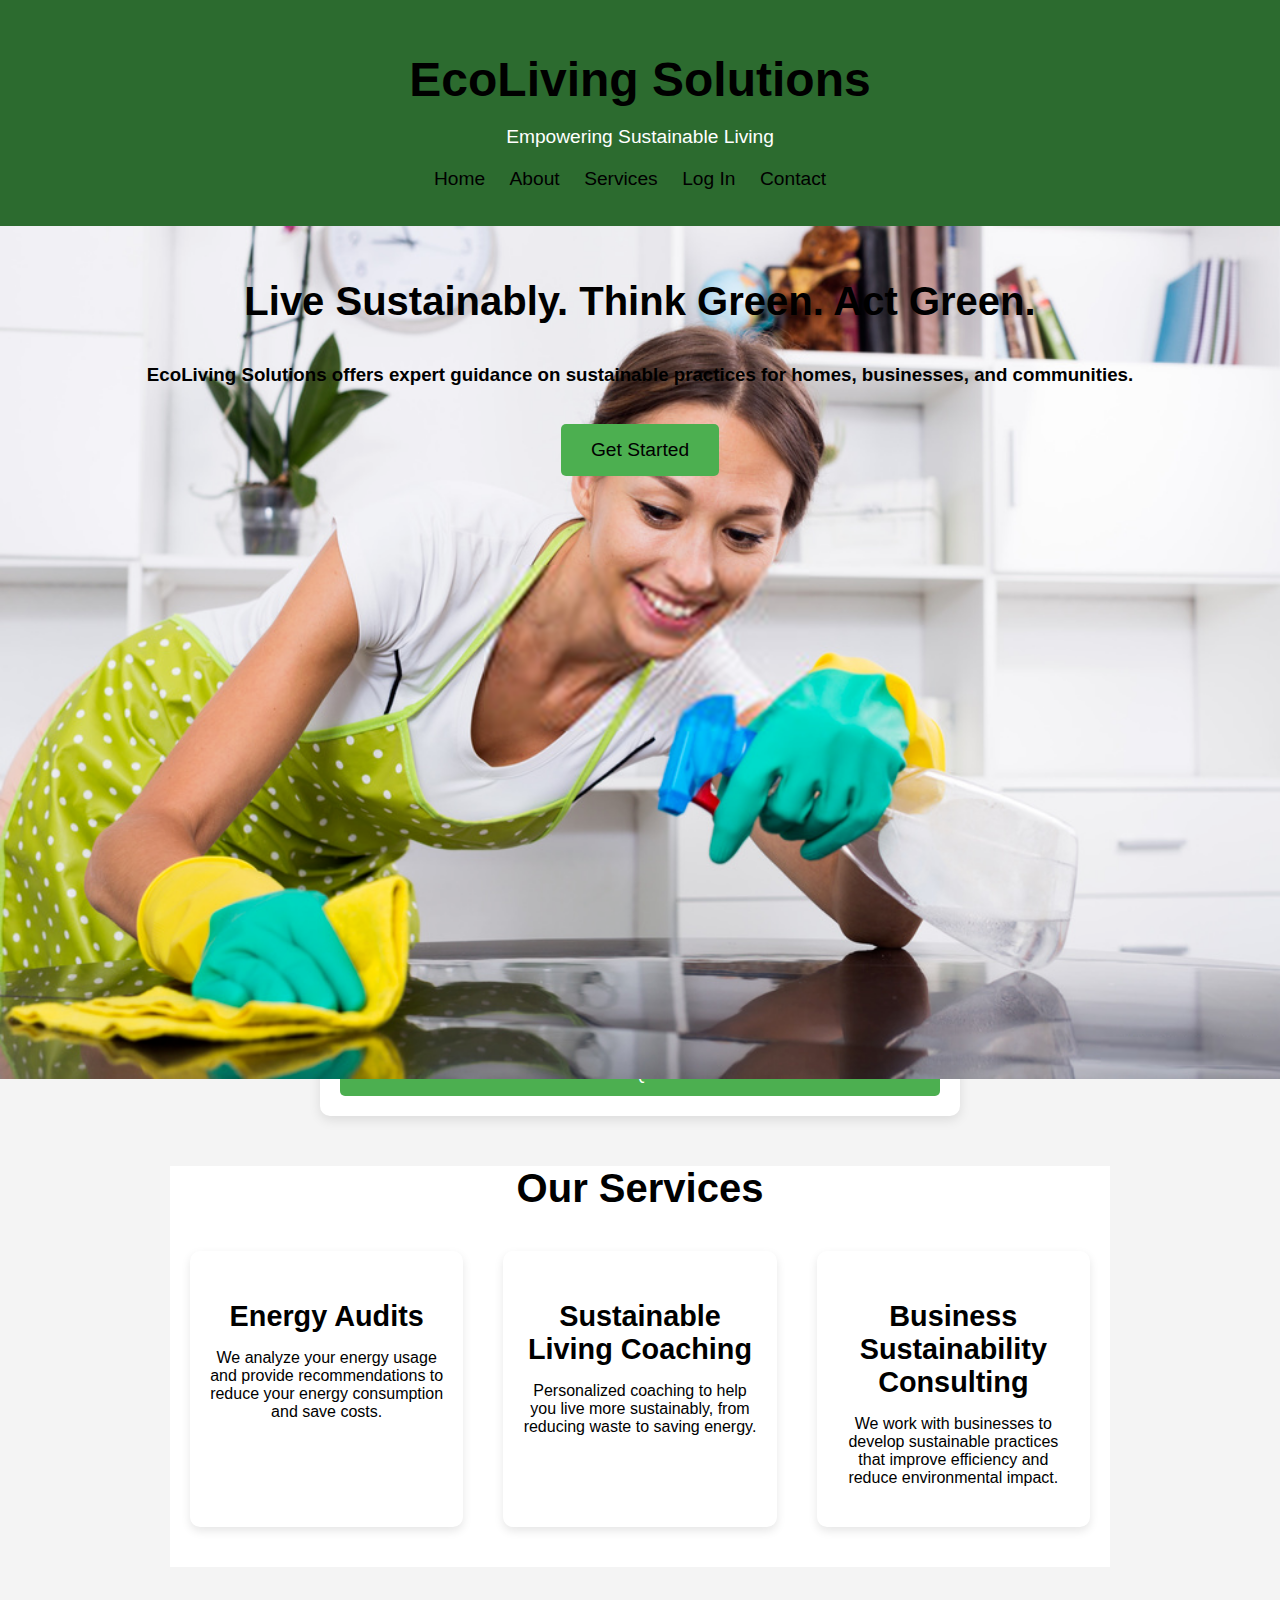
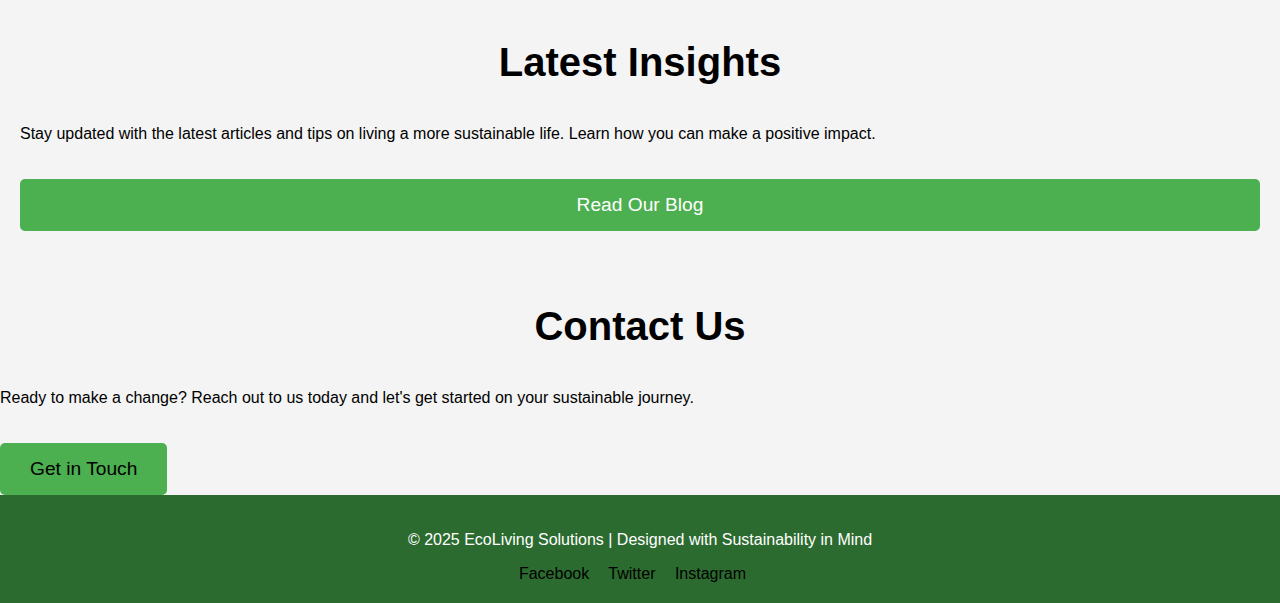
==== commit d2c91201: "Update index.html" ====
--- a/index.html
+++ b/index.html
@@ -58,7 +58,7 @@
       <h2>Live Sustainably. Think Green. Act Green.</h2>
       <!-- Hero Image -->
       <img src="action.png" alt="Sustainable Living" class="hero-img">
-      <p>EcoLiving Solutions offers expert guidance on sustainable practices for homes, businesses, and communities.</p>
+      <h3>EcoLiving Solutions offers expert guidance on sustainable practices for homes, businesses, and communities.</h3>
        <!-- 'Get Started' button -->
     <a href="services.html#self-quote" class="btn-primary">Get Started</a>  <!-- Link to services page with quote form -->
   </div>
--- a/style.css
+++ b/style.css
@@ -2,18 +2,18 @@
 body {
   font-family: Arial, sans-serif;
   background-color: #f4f4f4;
-  color: #333;
+  color: black;
   margin: 0; /* Ensure no margin around the body */
   padding: 0; /* Remove padding */
 }
 
 h1, h2, h3 {
-  color: black;
+  color: black !important; 
 }
 
 a {
   text-decoration: none;
-  color: black;
+  color: black !important; 
 }
 
 /* Header Section */
@@ -121,6 +121,8 @@
   text-align: center;
   margin-top: 0; /* Remove space above services section */
   padding-top: 0; /* Remove unnecessary padding */
+   max-width: 900px; /* Set a max-width for the section */
+  margin: 0 auto; /* Center the section */
 }
 
 .services-grid {
@@ -145,13 +147,13 @@
 
 .service-card h3 {
   font-size: 1.8rem;
-  color: #2c6b2f;
+  color: black !important;
   margin-bottom: 10px;
 }
 
 .service-card p {
   font-size: 1rem;
-  color: #555;
+  color: black !important; 
   margin-bottom: 20px;
 }
 
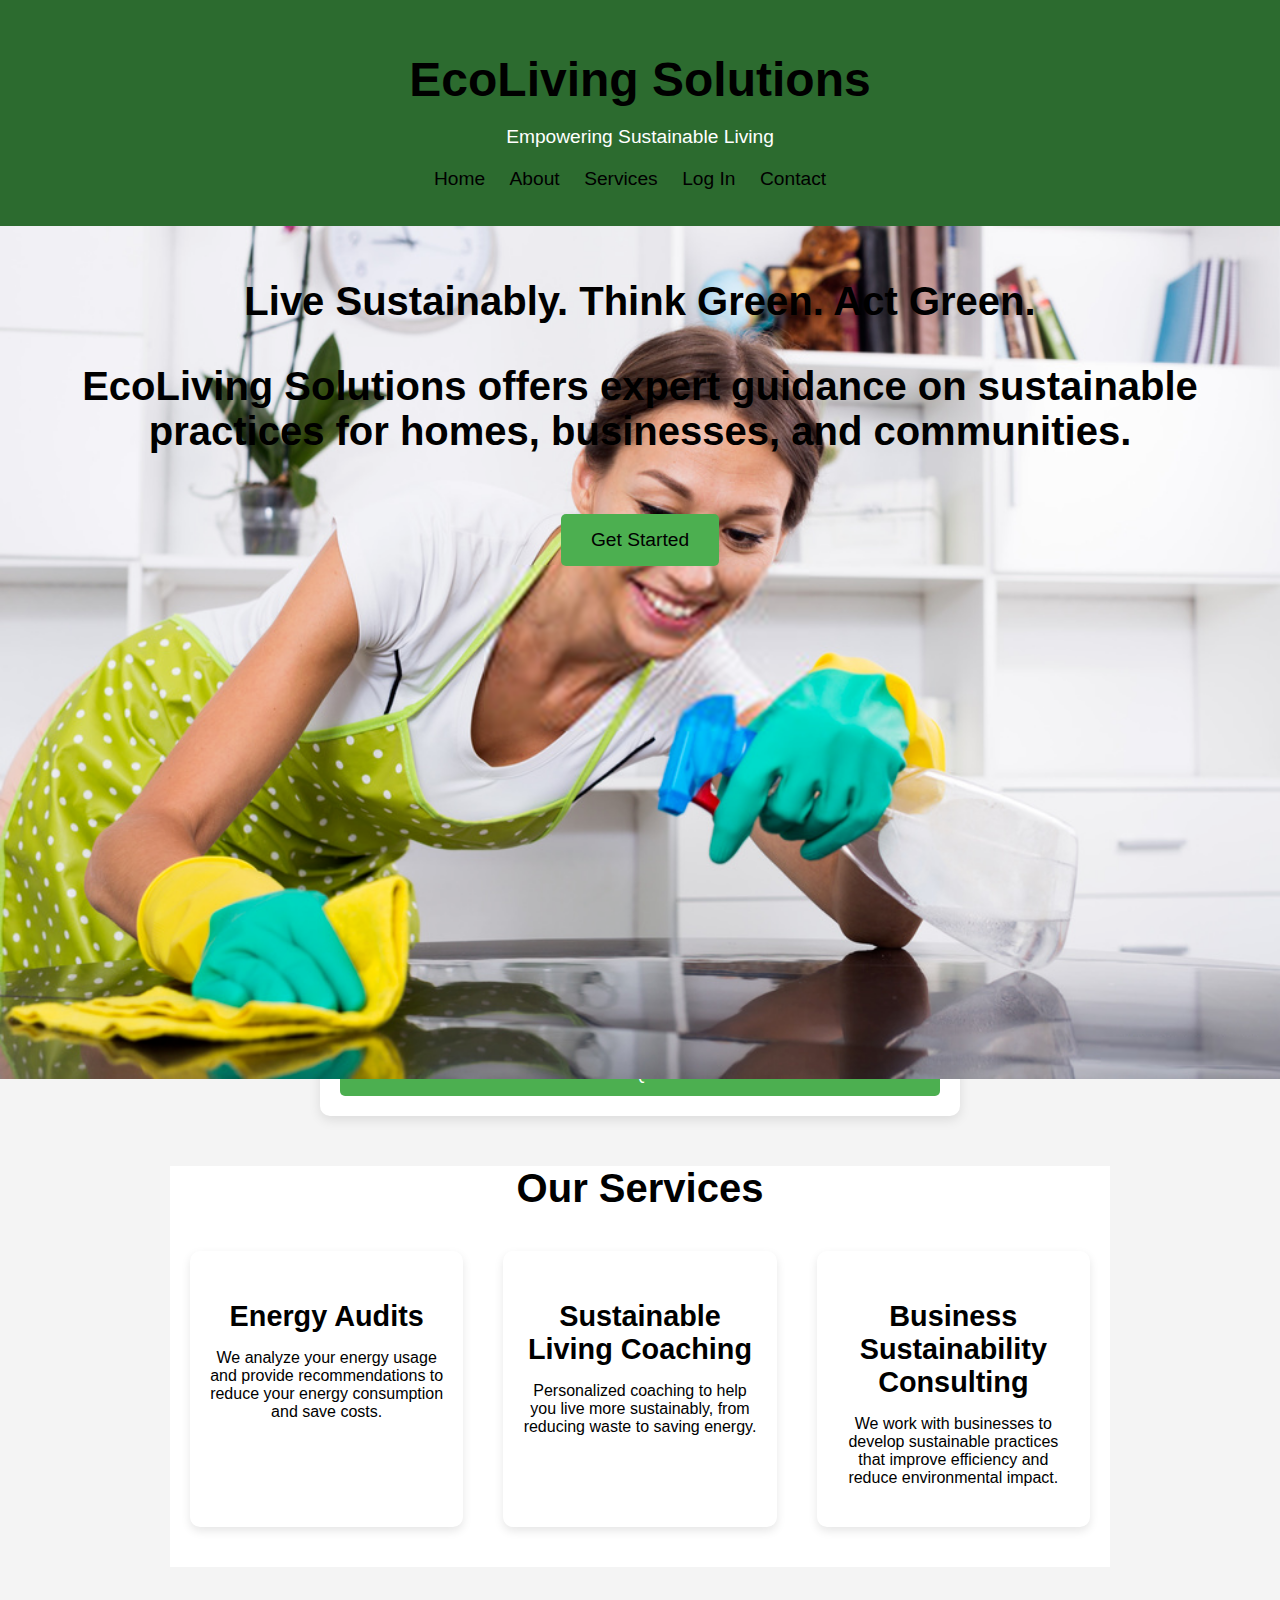
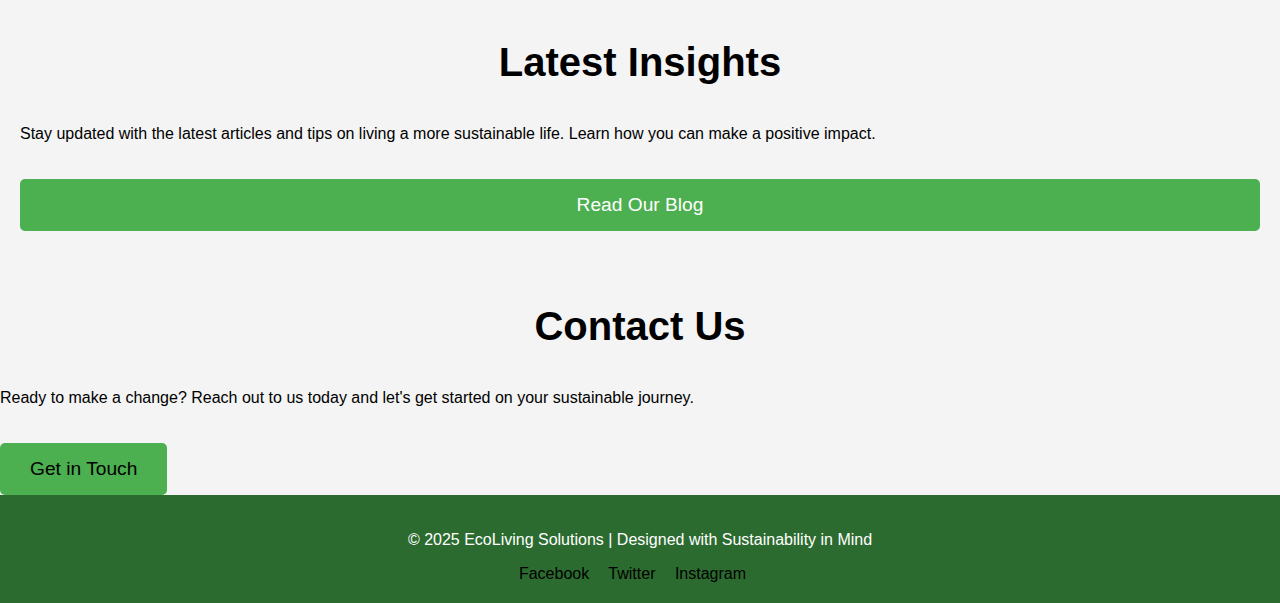
==== commit 20c2b3fc: "Update index.html" ====
--- a/index.html
+++ b/index.html
@@ -58,7 +58,10 @@
       <h2>Live Sustainably. Think Green. Act Green.</h2>
       <!-- Hero Image -->
       <img src="action.png" alt="Sustainable Living" class="hero-img">
-      <h3>EcoLiving Solutions offers expert guidance on sustainable practices for homes, businesses, and communities.</h3>
+      <h2>EcoLiving Solutions offers expert guidance on sustainable practices for homes, businesses, and communities.</h2>
+    </div.
+      </section> 
+  
        <!-- 'Get Started' button -->
     <a href="services.html#self-quote" class="btn-primary">Get Started</a>  <!-- Link to services page with quote form -->
   </div>
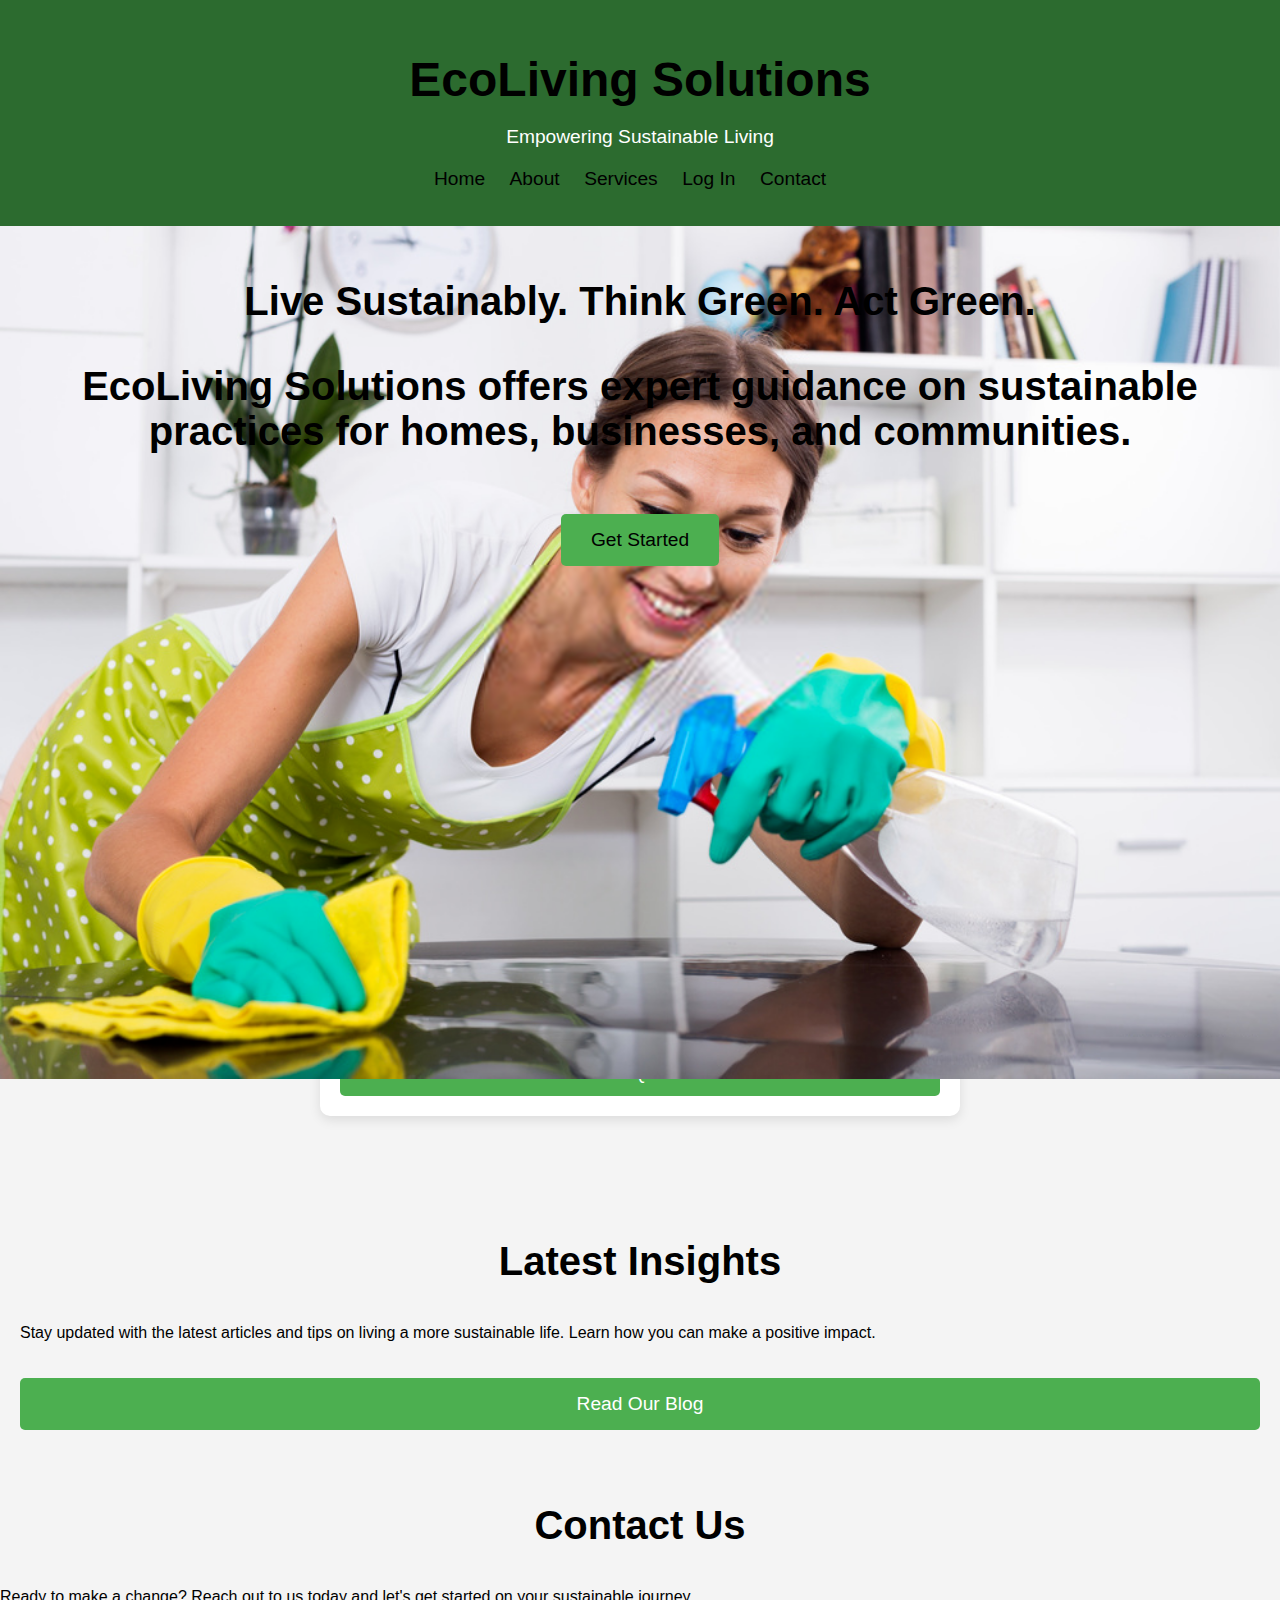
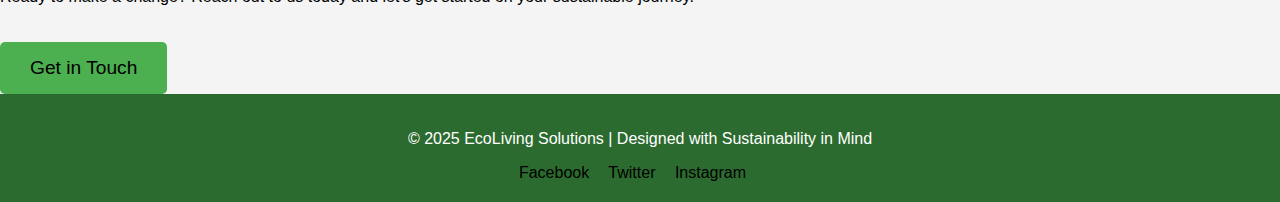
==== commit 20b0a8f4: "Update index.html" ====
--- a/index.html
+++ b/index.html
@@ -95,25 +95,6 @@
     </div>
   </section>
 
-  <!-- Services Section -->
-  <section id="services" class="section">
-    <h2>Our Services</h2>
-    <div class="services-grid">
-      <div class="service-card">
-        <h3>Energy Audits</h3>
-        <p>We analyze your energy usage and provide recommendations to reduce your energy consumption and save costs.</p>
-      </div>
-      <div class="service-card">
-        <h3>Sustainable Living Coaching</h3>
-        <p>Personalized coaching to help you live more sustainably, from reducing waste to saving energy.</p>
-      </div>
-      <div class="service-card">
-        <h3>Business Sustainability Consulting</h3>
-        <p>We work with businesses to develop sustainable practices that improve efficiency and reduce environmental impact.</p>
-      </div>
-    </div>
-  </section>
-
   <!-- Blog Section -->
   <section id="blog" class="section">
     <h2>Latest Insights</h2>
